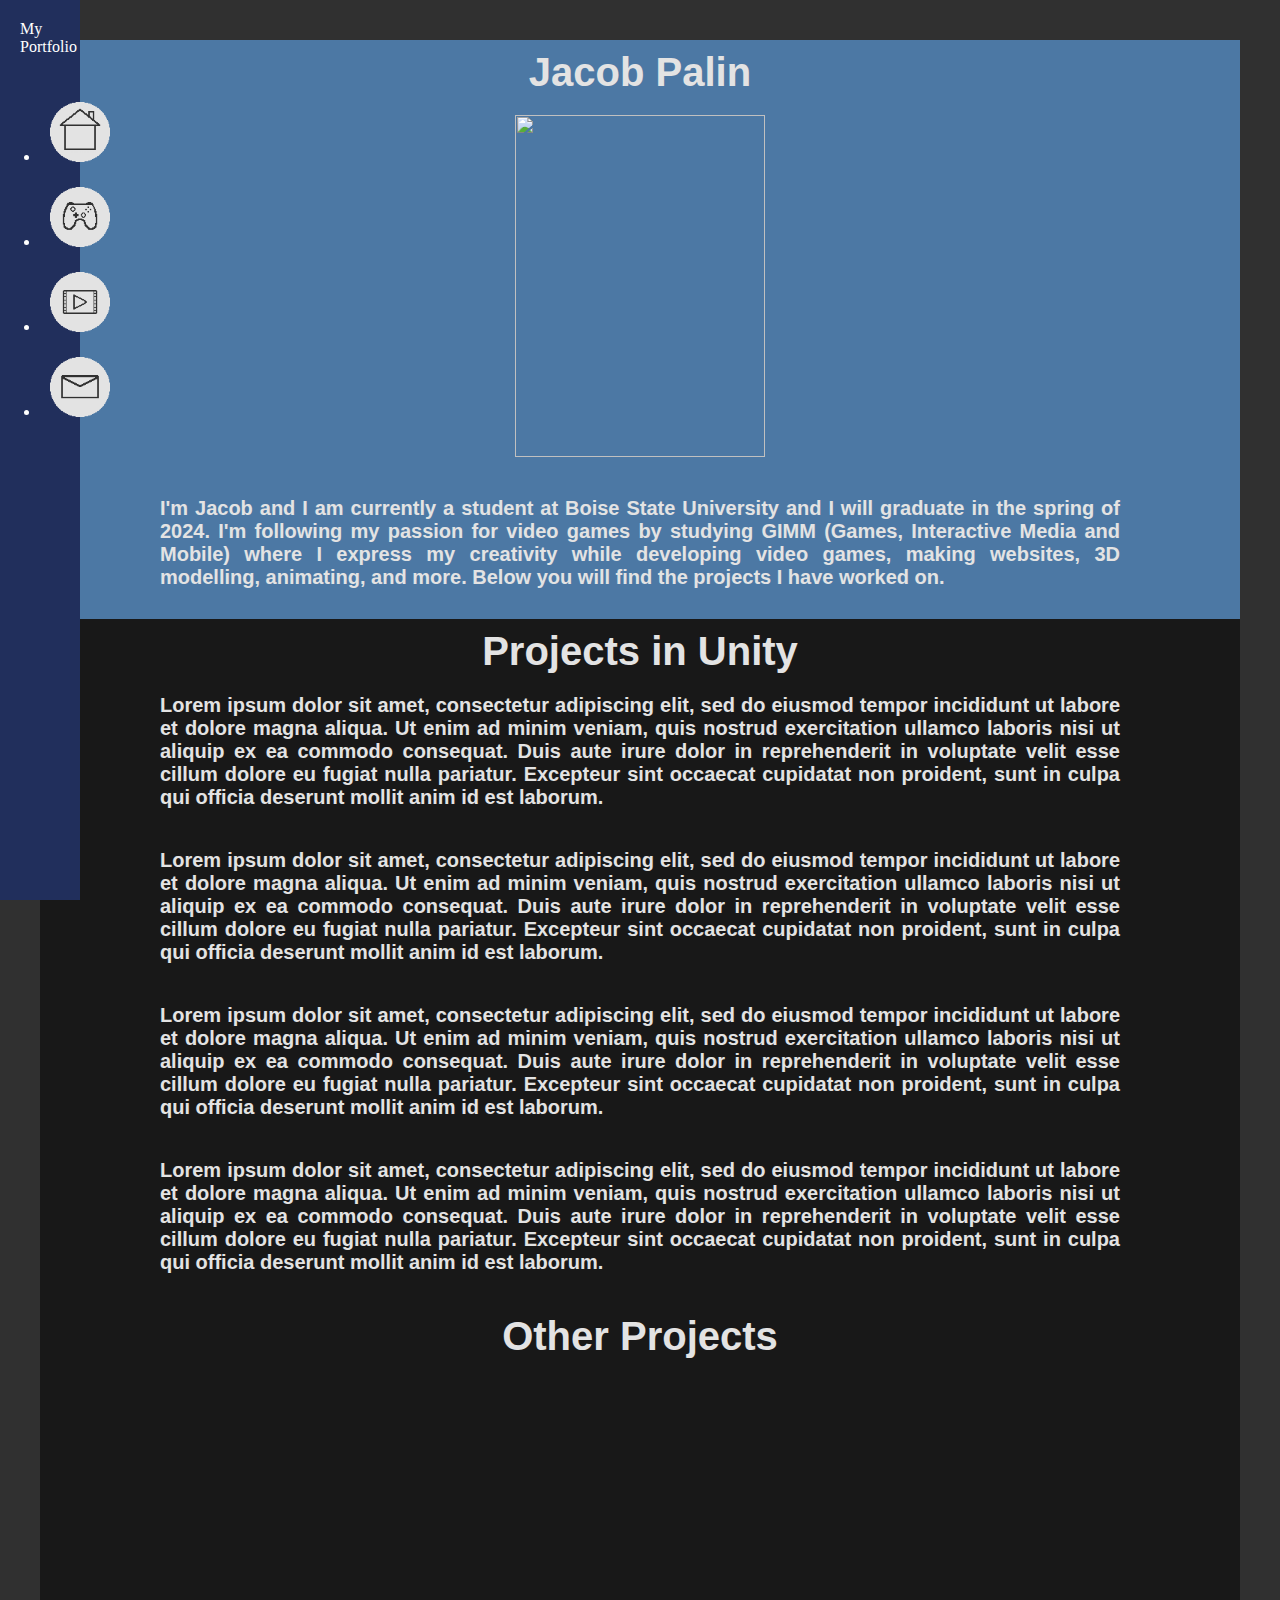
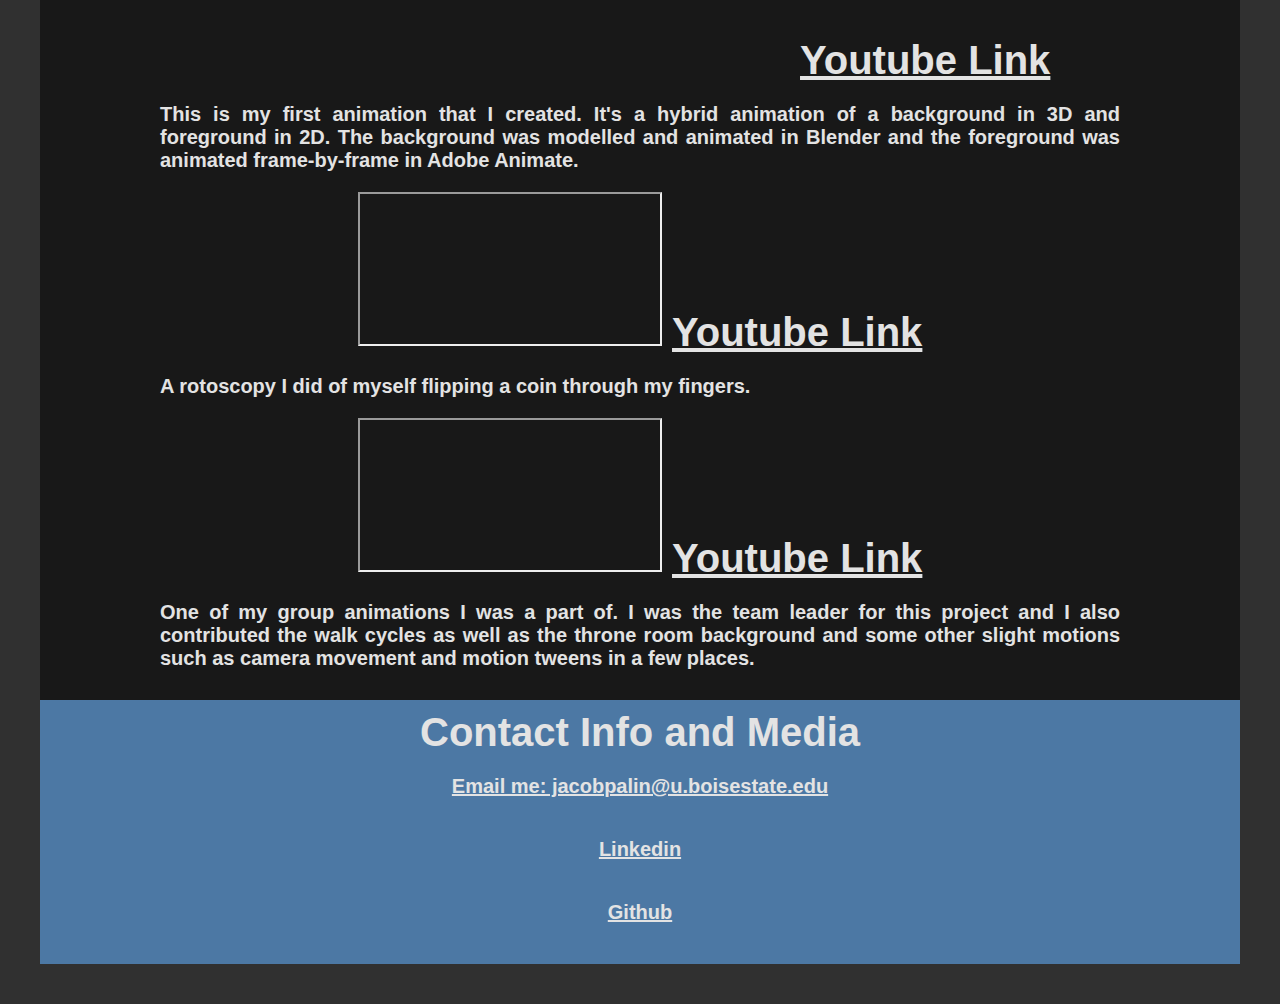
==== index.html @ 19a13087 "youtube now works" ====
<!DOCTYPE html>
<html>
<!-- test comment -->

<head>
    <meta charset='utf-8' />
    <meta name='viewport' content='width=device-width, initial-scale=1' />
    <link rel='stylesheet' href='Styles/style.css' />
    <link href="https://cdn.jsdelivr.net/npm/bootstrap@5.3.0-alpha1/dist/css/bootstrap.min.css" rel="stylesheet"
        integrity="sha384-GLhlTQ8iRABdZLl6O3oVMWSktQOp6b7In1Zl3/Jr59b6EGGoI1aFkw7cmDA6j6gD" crossorigin="anonymous">
    <script src="https://cdn.jsdelivr.net/npm/bootstrap@5.3.0-alpha1/dist/js/bootstrap.bundle.min.js"
        integrity="sha384-w76AqPfDkMBDXo30jS1Sgez6pr3x5MlQ1ZAGC+nuZB+EYdgRZgiwxhTBTkF7CXvN"
        crossorigin="anonymous"></script>
</head>

<body>
    <div class="wrapper">
        <!-- Left side Navbar  -->
        <nav id="sidebar">
            <div class="sidebar-header">
                My Portfolio
            </div>
            <ul class="list-unstyled components">
                <li>
                    <a href="#AboutMe">
                        <img src="Images/Home Icon.png" class="NavbarIcon">
                    </a>
                </li>
                <li>
                    <a href="#Projects1">
                        <img src="Images/Controller Icon.png" class="NavbarIcon">
                    </a>
                </li>
                <li>
                    <a href="#Projects2">
                        <img src="Images/Video Icon.png" class="NavbarIcon">
                    </a>
                </li>
                <li>
                    <a href="#Contact">
                        <img src="Images/Mail Icon.png" class="NavbarIcon">
                    </a>
                </li>
            </ul>
        </nav>

        <div id="content">
            <div class="about">
                <div class="container-fluid">
                    <h2 id="AboutMe" class="about">
                        Jacob Palin
                        <div class="row">
                            <div class="col-md-4"><img src="Images/SelfPortrait.jpg" class="portrait centerPicture">
                            </div>
                            <div class="col-md-6">
                                <p>
                                    I'm Jacob and I am currently a student at Boise State University and I will
                                    graduate
                                    in the
                                    spring of
                                    2024.
                                    I'm following my passion for video games by studying GIMM (Games, Interactive
                                    Media
                                    and
                                    Mobile)
                                    where I
                                    express my creativity while developing video games, making websites, 3D
                                    modelling,
                                    animating,
                                    and
                                    more. Below you will find the projects I have worked on.
                                </p>
                            </div>
                            <div class="col-md-2">
                            </div>
                        </div>
                    </h2>
                </div>
            </div>

            <div>
                <h2 id="Projects1">
                    Projects in Unity
                    <div class="container-fluid">
                        <div class="row">
                            <div class="col-md-3">
                                <p>
                                    Lorem ipsum dolor sit amet, consectetur adipiscing elit, sed do eiusmod tempor
                                    incididunt ut labore et
                                    dolore
                                    magna aliqua. Ut enim ad minim veniam, quis nostrud exercitation ullamco laboris
                                    nisi ut
                                    aliquip ex ea
                                    commodo
                                    consequat. Duis aute irure dolor in reprehenderit in voluptate velit esse cillum
                                    dolore
                                    eu fugiat nulla
                                    pariatur. Excepteur sint occaecat cupidatat non proident, sunt in culpa qui officia
                                    deserunt mollit anim id
                                    est
                                    laborum.
                                </p>
                            </div>
                            <div class="col-md-3">
                                <p>
                                    Lorem ipsum dolor sit amet, consectetur adipiscing elit, sed do eiusmod tempor
                                    incididunt ut labore et
                                    dolore
                                    magna aliqua. Ut enim ad minim veniam, quis nostrud exercitation ullamco laboris
                                    nisi ut
                                    aliquip ex ea
                                    commodo
                                    consequat. Duis aute irure dolor in reprehenderit in voluptate velit esse cillum
                                    dolore
                                    eu fugiat nulla
                                    pariatur. Excepteur sint occaecat cupidatat non proident, sunt in culpa qui officia
                                    deserunt mollit anim id
                                    est
                                    laborum.
                                </p>
                            </div>
                            <div class="col-md-3">
                                <p>
                                    Lorem ipsum dolor sit amet, consectetur adipiscing elit, sed do eiusmod tempor
                                    incididunt ut labore et
                                    dolore
                                    magna aliqua. Ut enim ad minim veniam, quis nostrud exercitation ullamco laboris
                                    nisi ut
                                    aliquip ex ea
                                    commodo
                                    consequat. Duis aute irure dolor in reprehenderit in voluptate velit esse cillum
                                    dolore
                                    eu fugiat nulla
                                    pariatur. Excepteur sint occaecat cupidatat non proident, sunt in culpa qui officia
                                    deserunt mollit anim id
                                    est
                                    laborum.
                                </p>
                            </div>
                            <div class="col-md-3">
                                <p>
                                    Lorem ipsum dolor sit amet, consectetur adipiscing elit, sed do eiusmod tempor
                                    incididunt ut labore et
                                    dolore
                                    magna aliqua. Ut enim ad minim veniam, quis nostrud exercitation ullamco laboris
                                    nisi ut
                                    aliquip ex ea
                                    commodo
                                    consequat. Duis aute irure dolor in reprehenderit in voluptate velit esse cillum
                                    dolore
                                    eu fugiat nulla
                                    pariatur. Excepteur sint occaecat cupidatat non proident, sunt in culpa qui officia
                                    deserunt mollit anim id
                                    est
                                    laborum.
                                </p>
                            </div>
                        </div>
                    </div>
                </h2>
            </div>
           
            <div id="Projects2">
                <h2>
                    Other Projects

                    <div class="container-fluid">
                        <div class="row">
                            <div class="col-md-3">
                                <div>
                                    <iframe class="video" width="560" height="315" src="https://www.youtube.com/embed/883rRE1hcUQ" title="YouTube video player" frameborder="0" allow="accelerometer; autoplay; clipboard-write; encrypted-media; gyroscope; picture-in-picture; web-share" allowfullscreen></iframe>
                                    <a href="https://www.youtube.com/watch?v=883rRE1hcUQ">Youtube Link</a>
                                    <p>
                                        This is my first animation that I created. It's a hybrid animation of a
                                        background
                                        in 3D
                                        and
                                        foreground in 2D. The background was modelled and animated in Blender and the
                                        foreground
                                        was
                                        animated frame-by-frame in Adobe Animate.
                                    </p>
                                </div>
                            </div>
                            <div class="col-md-3">
                                <div>
                                    <iframe class="video"
                                        src="https://www.youtube.com/embed/watch?v=QKws2gtr3GI&ab_channel=JacobPalin">
                                    </iframe>
                                    <a href="https://www.youtube.com/watch?v=QKws2gtr3GI&ab_channel=JacobPalin">Youtube
                                        Link</a>
                                    <p>
                                        A rotoscopy I did of myself flipping a coin through my fingers.
                                    </p>
                                </div>
                            </div>
                            <div class="col-md-3">
                                <div>
                                    <iframe class="video"
                                        src="https://www.youtube.com/embed/watch?v=ua_eYBV0QbI&ab_channel=JacobPalin">
                                    </iframe>
                                    <a href="https://www.youtube.com/watch?v=ua_eYBV0QbI&ab_channel=JacobPalin">Youtube
                                        Link</a>
                                    <p>
                                        One of my group animations I was a part of. I was the team leader for this
                                        project
                                        and I also contributed the walk cycles as well as the throne room background and
                                        some other slight motions such as camera movement and motion tweens in a few
                                        places.
                                    </p>
                                </div>
                            </div>
                            <div class="col-md-3"></div>
                        </div>

                    </div>
                </h2>

                <div>
                    <h2 id="Contact" class="contactSection">
                        Contact Info and Media
                        <p>
                            <a href="mailto:jacobpalin@u.boisestate.edu">Email me:
                                jacobpalin@u.boisestate.edu</a>
                        </p>
                        <p>
                            <a href="https://www.linkedin.com/in/jacob-palin-06b503187/">Linkedin</a>
                        </p>
                        <p>
                            <a href="
                        https://github.com/shadow1jacob">Github</a>
                        </p>
                    </h2>
                </div>
            </div>
        </div>
    </div>
</body>

</html>
---- Styles/style.css ----
/* Content Styles */

   #content {
       background-color: #303030;

       width: calc(100% - 80px);
       padding: 40px;
       min-height: 100vh;
       transition: all 0.3s;
       position: absolute;
       top: 0;
       right: 0;
   }

   #content p {
       font-size: 20px;
       margin: 0 10%;
       font-family: Arial, Helvetica, sans-serif;
       color: #E3E3E3;
       text-align: justify;
       padding-bottom: 20px;
       padding-top: 20px;
   }

   #content h2 {
       text-align: center;
       background-color: #181818;
       font-size: 40px;
       font-family: Arial, Helvetica, sans-serif;
       color: #E3E3E3;
       padding: 10px 0;
       margin: 0;
   }

   #content h1 {
       background-color: #212f5c;
       font-size: 30px;
       padding: 0;
       margin: 0;
       position: fixed;
       font-family: Arial, Helvetica, sans-serif;
       color: #E3E3E3;
       text-align: left;
   }

   #content a {
       font-family: Arial, Helvetica, sans-serif;
       color: #E3E3E3;
   }

   .centerPicture {
       display: block;
       margin: auto;
   }

   #content .about {
       background-color: #4C78A4;
   }

   #content .about p {
       text-align: justify;
       padding-bottom: 20px;
       padding-top: 20px;
   }

   #content .about img {
       padding-bottom: 20px;
       padding-top: 20px;
   }

   #content .contactSection {
       background-color: #4C78A4;
       padding-bottom: 20px;
   }

   .portrait {
       height: 342px;
       width: 250px;
   }

   #Contact p {
       text-align: center;
   }

   /* Navbar Styles */

   .menuIcon {
       height: 24px;
       width: 36px;
   }

   .NavbarIcon {
       height: 60px;
       width: 60px;
   }

   a:hover {
       background-color: #4C78A4;
   }


   /* wip sidebar */
   .wrapper {
       display: flex;
       width: 100%;
   }

   #sidebar {
       width: 80px;
       position: fixed;
       top: 0;
       left: 0;
       height: 100vh;
       z-index: 999;
       background: #212f5c;
       color: #fff;
       transition: all 0.3s;
   }

   #sidebar .sidebar-header {
       padding: 20px;
       background: #212f5c;
   }

   #sidebar ul li a {
       padding: 10px;
       font-size: 1.1em;
       display: block;
   }
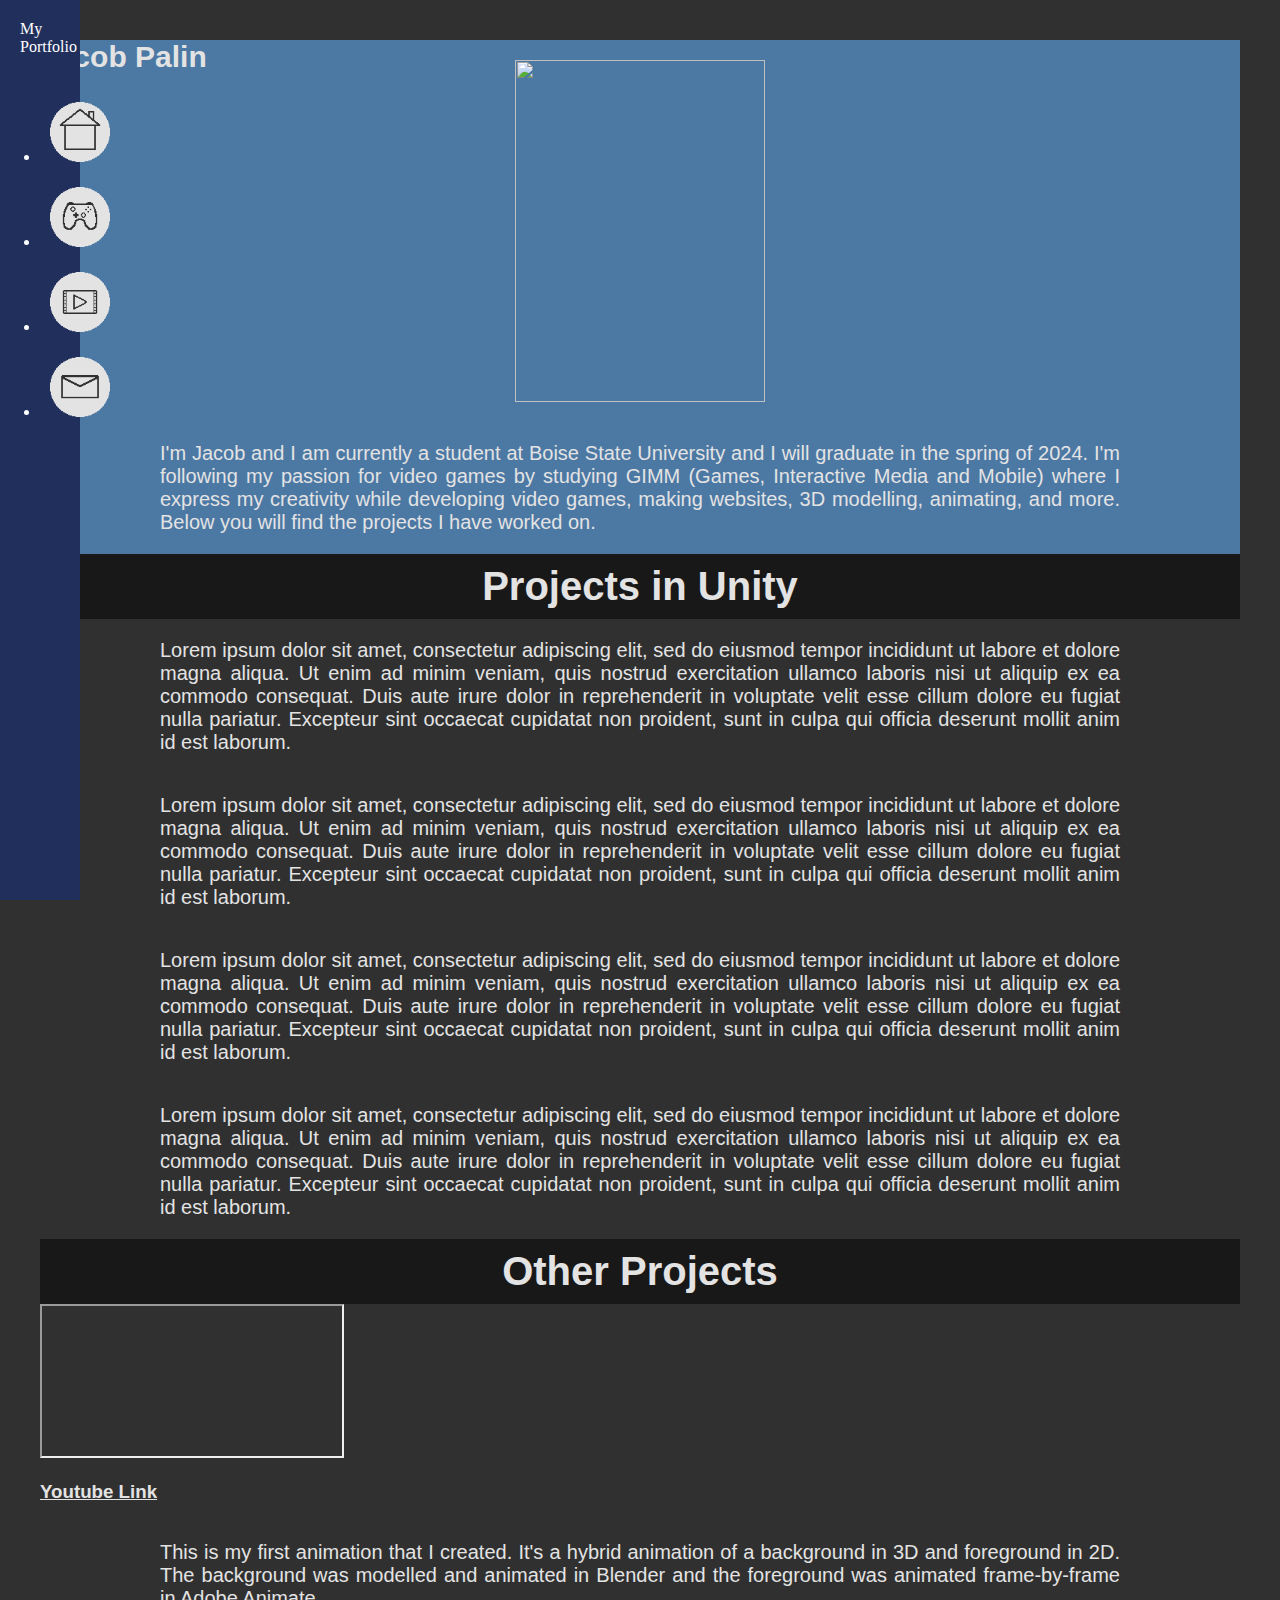
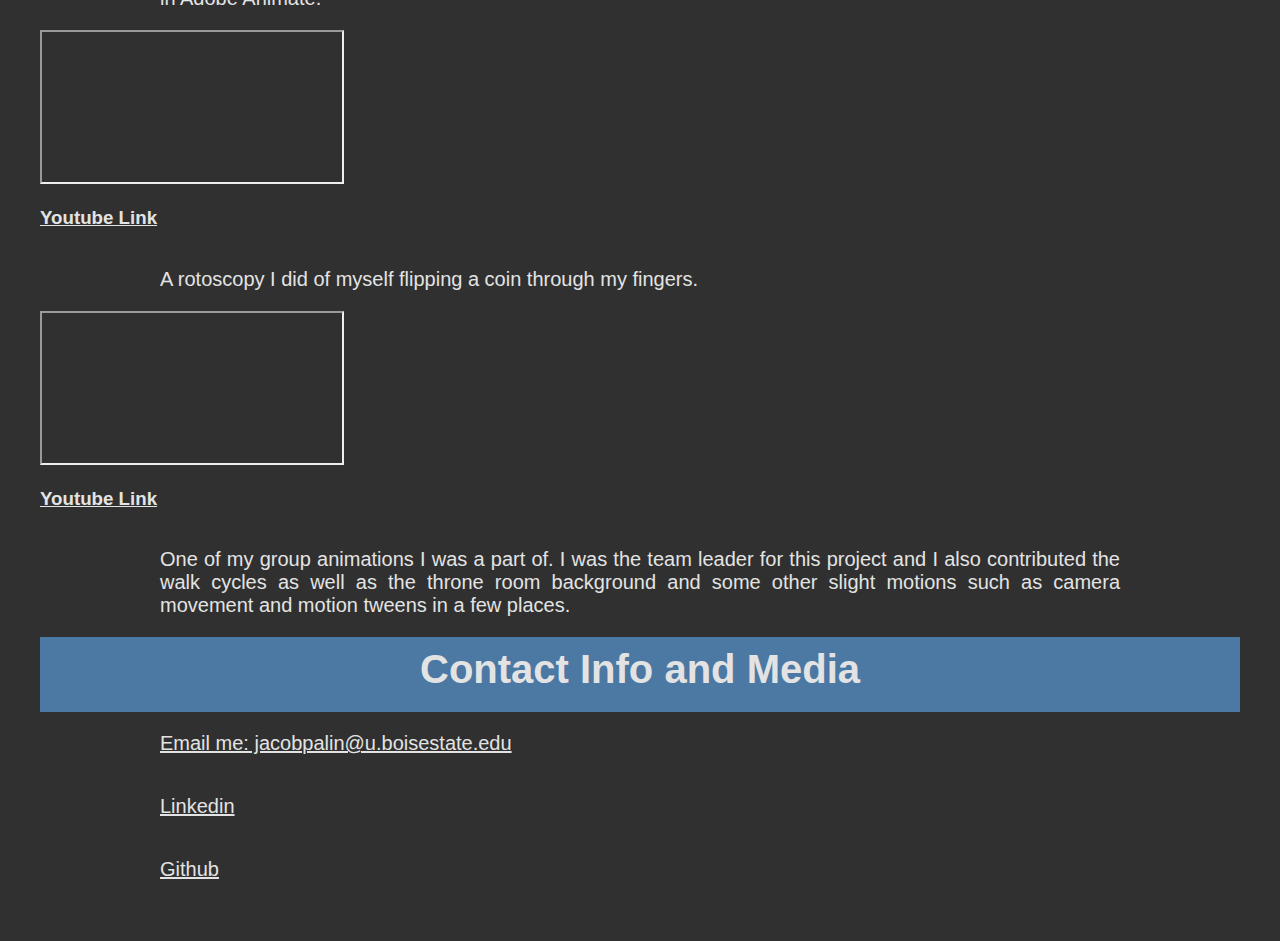
==== commit 035f529a: "Merge pull request #1 from jamesrusso12/patch-1" ====
--- a/index.html
+++ b/index.html
@@ -47,8 +47,8 @@
         <div id="content">
             <div class="about">
                 <div class="container-fluid">
-                    <h2 id="AboutMe" class="about">
-                        Jacob Palin
+                    <h1 id="AboutMe" class="about">
+                        Jacob Palin </h1>
                         <div class="row">
                             <div class="col-md-4"><img src="Images/SelfPortrait.jpg" class="portrait centerPicture">
                             </div>
@@ -74,13 +74,11 @@
                             <div class="col-md-2">
                             </div>
                         </div>
-                    </h2>
                 </div>
             </div>
 
             <div>
-                <h2 id="Projects1">
-                    Projects in Unity
+                <h2 id="Projects1"> Projects in Unity </h2>
                     <div class="container-fluid">
                         <div class="row">
                             <div class="col-md-3">
@@ -157,19 +155,20 @@
                             </div>
                         </div>
                     </div>
-                </h2>
             </div>
            
             <div id="Projects2">
                 <h2>
-                    Other Projects
+                    Other Projects</h2>
 
                     <div class="container-fluid">
                         <div class="row">
                             <div class="col-md-3">
                                 <div>
-                                    <iframe class="video" width="560" height="315" src="https://www.youtube.com/embed/883rRE1hcUQ" title="YouTube video player" frameborder="0" allow="accelerometer; autoplay; clipboard-write; encrypted-media; gyroscope; picture-in-picture; web-share" allowfullscreen></iframe>
-                                    <a href="https://www.youtube.com/watch?v=883rRE1hcUQ">Youtube Link</a>
+                                    <iframe class="video"
+                                        src="https://www.youtube.com/embed/watch?v=883rRE1hcUQ">
+                                    </iframe>
+                                    <h3><a href="https://www.youtube.com/watch?v=883rRE1hcUQ">Youtube Link</a></h3>
                                     <p>
                                         This is my first animation that I created. It's a hybrid animation of a
                                         background
@@ -187,8 +186,8 @@
                                     <iframe class="video"
                                         src="https://www.youtube.com/embed/watch?v=QKws2gtr3GI&ab_channel=JacobPalin">
                                     </iframe>
-                                    <a href="https://www.youtube.com/watch?v=QKws2gtr3GI&ab_channel=JacobPalin">Youtube
-                                        Link</a>
+                                    <h3><a href="https://www.youtube.com/watch?v=QKws2gtr3GI&ab_channel=JacobPalin">Youtube
+                                        Link</a></h3>
                                     <p>
                                         A rotoscopy I did of myself flipping a coin through my fingers.
                                     </p>
@@ -199,8 +198,8 @@
                                     <iframe class="video"
                                         src="https://www.youtube.com/embed/watch?v=ua_eYBV0QbI&ab_channel=JacobPalin">
                                     </iframe>
-                                    <a href="https://www.youtube.com/watch?v=ua_eYBV0QbI&ab_channel=JacobPalin">Youtube
-                                        Link</a>
+                                    <h3><a href="https://www.youtube.com/watch?v=ua_eYBV0QbI&ab_channel=JacobPalin">Youtube
+                                        Link</a></h3>
                                     <p>
                                         One of my group animations I was a part of. I was the team leader for this
                                         project
@@ -212,13 +211,10 @@
                             </div>
                             <div class="col-md-3"></div>
                         </div>
-
                     </div>
-                </h2>
-
                 <div>
                     <h2 id="Contact" class="contactSection">
-                        Contact Info and Media
+                        Contact Info and Media</h2>
                         <p>
                             <a href="mailto:jacobpalin@u.boisestate.edu">Email me:
                                 jacobpalin@u.boisestate.edu</a>
@@ -230,11 +226,10 @@
                             <a href="
                         https://github.com/shadow1jacob">Github</a>
                         </p>
-                    </h2>
                 </div>
             </div>
         </div>
     </div>
 </body>
 
-</html>+</html>
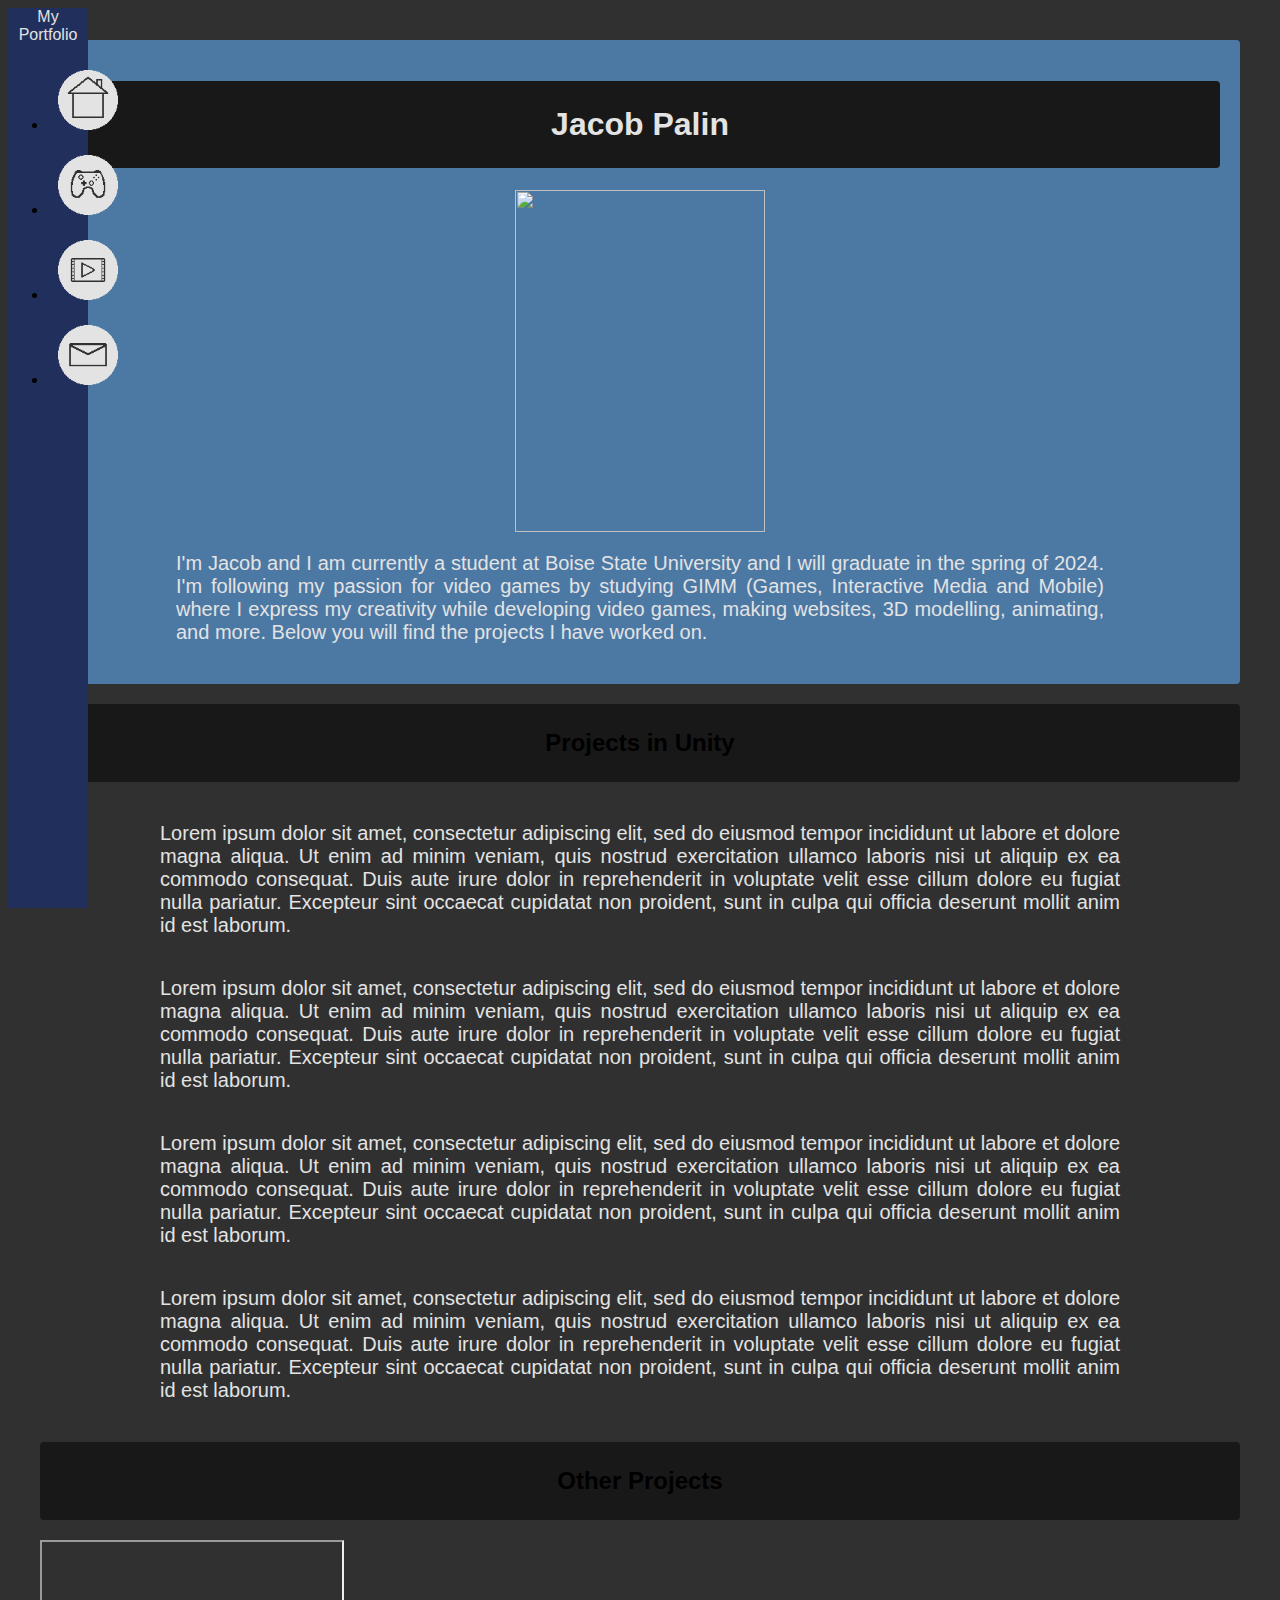
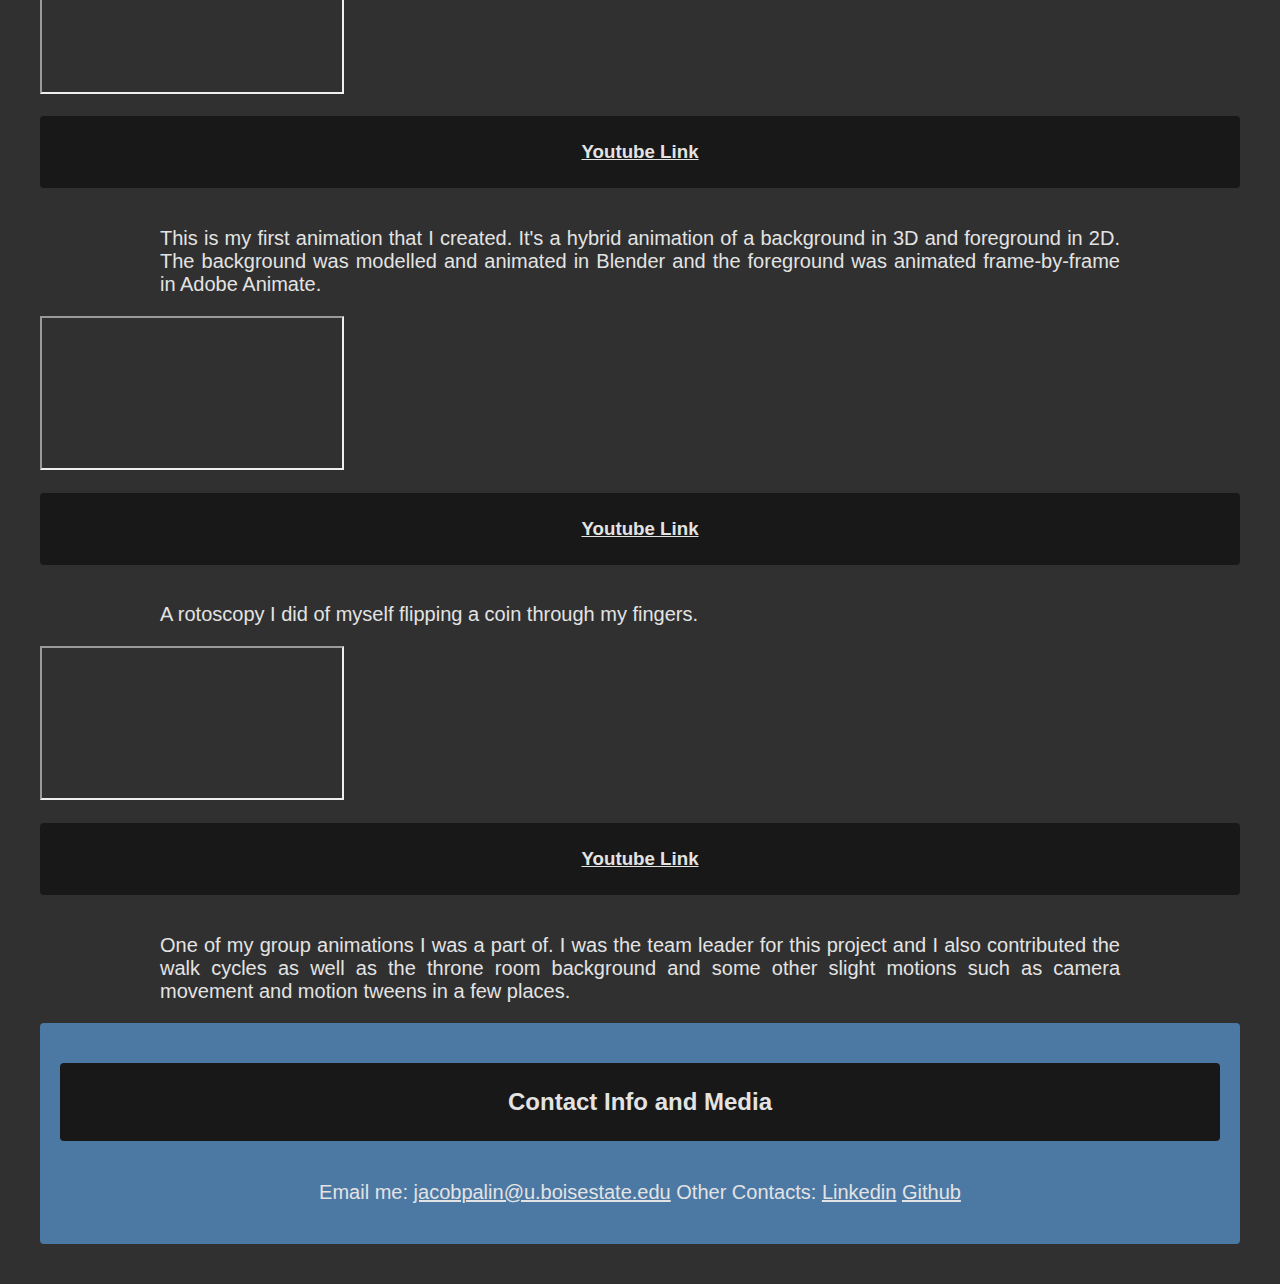
==== commit a7d06345: "Update index.html" ====
--- a/index.html
+++ b/index.html
@@ -45,30 +45,15 @@
         </nav>
 
         <div id="content">
-            <div class="about">
+            <div id="About">
                 <div class="container-fluid">
-                    <h1 id="AboutMe" class="about">
-                        Jacob Palin </h1>
+                    <h1> Jacob Palin </h1>
                         <div class="row">
                             <div class="col-md-4"><img src="Images/SelfPortrait.jpg" class="portrait centerPicture">
                             </div>
                             <div class="col-md-6">
                                 <p>
-                                    I'm Jacob and I am currently a student at Boise State University and I will
-                                    graduate
-                                    in the
-                                    spring of
-                                    2024.
-                                    I'm following my passion for video games by studying GIMM (Games, Interactive
-                                    Media
-                                    and
-                                    Mobile)
-                                    where I
-                                    express my creativity while developing video games, making websites, 3D
-                                    modelling,
-                                    animating,
-                                    and
-                                    more. Below you will find the projects I have worked on.
+                                    I'm Jacob and I am currently a student at Boise State University and I will graduate in the spring of 2024. I'm following my passion for video games by studying GIMM (Games, Interactive Media and Mobile) where I express my creativity while developing video games, making websites, 3D modelling, animating, and more. Below you will find the projects I have worked on.
                                 </p>
                             </div>
                             <div class="col-md-2">
@@ -77,8 +62,8 @@
                 </div>
             </div>
 
-            <div>
-                <h2 id="Projects1"> Projects in Unity </h2>
+            <div id="Projects1">
+                <h2> Projects in Unity </h2>
                     <div class="container-fluid">
                         <div class="row">
                             <div class="col-md-3">
@@ -158,9 +143,7 @@
             </div>
            
             <div id="Projects2">
-                <h2>
-                    Other Projects</h2>
-
+                <h2>Other Projects</h2>
                     <div class="container-fluid">
                         <div class="row">
                             <div class="col-md-3">
@@ -182,8 +165,7 @@
                                 </div>
                             </div>
                             <div class="col-md-3">
-                                <div>
-                                    <iframe class="video"
+                                <iframe class="video" 
                                         src="https://www.youtube.com/embed/watch?v=QKws2gtr3GI&ab_channel=JacobPalin">
                                     </iframe>
                                     <h3><a href="https://www.youtube.com/watch?v=QKws2gtr3GI&ab_channel=JacobPalin">Youtube
@@ -191,11 +173,9 @@
                                     <p>
                                         A rotoscopy I did of myself flipping a coin through my fingers.
                                     </p>
-                                </div>
-                            </div>
-                            <div class="col-md-3">
-                                <div>
-                                    <iframe class="video"
+                            </div>
+                            <div class="col-md-3">
+                                <iframe class="video"
                                         src="https://www.youtube.com/embed/watch?v=ua_eYBV0QbI&ab_channel=JacobPalin">
                                     </iframe>
                                     <h3><a href="https://www.youtube.com/watch?v=ua_eYBV0QbI&ab_channel=JacobPalin">Youtube
@@ -207,24 +187,18 @@
                                         some other slight motions such as camera movement and motion tweens in a few
                                         places.
                                     </p>
-                                </div>
                             </div>
                             <div class="col-md-3"></div>
                         </div>
                     </div>
-                <div>
-                    <h2 id="Contact" class="contactSection">
-                        Contact Info and Media</h2>
-                        <p>
-                            <a href="mailto:jacobpalin@u.boisestate.edu">Email me:
-                                jacobpalin@u.boisestate.edu</a>
-                        </p>
-                        <p>
+                 </div>
+                <div id="Contact" class="contactSection">
+                    <h2>Contact Info and Media</h2>
+                        <p>Email me: 
+                            <a href="mailto:jacobpalin@u.boisestate.edu"> jacobpalin@u.boisestate.edu</a>
+                        Other Contacts: 
                             <a href="https://www.linkedin.com/in/jacob-palin-06b503187/">Linkedin</a>
-                        </p>
-                        <p>
-                            <a href="
-                        https://github.com/shadow1jacob">Github</a>
+                            <a href="https://github.com/shadow1jacob">Github</a>
                         </p>
                 </div>
             </div>
--- a/Styles/style.css
+++ b/Styles/style.css
@@ -1,13 +1,19 @@
-   /* Content Styles */
+   /**********************
+   
+    Content Styles 
+
+    **********************/
+
+   .wrapper {
+       display: flex;
+       width: 100%;
+   }
 
    #content {
        background-color: #303030;
-
        width: calc(100% - 80px);
        padding: 40px;
-       min-height: 100vh;
-       transition: all 0.3s;
-       position: absolute;
+       position:absolute;
        top: 0;
        right: 0;
    }
@@ -22,26 +28,13 @@
        padding-top: 20px;
    }
 
-   #content h2 {
+   h1, h2, h3 {
        text-align: center;
        background-color: #181818;
-       font-size: 40px;
        font-family: Arial, Helvetica, sans-serif;
-       color: #E3E3E3;
-       padding: 10px 0;
-       margin: 0;
-   }
-
-   #content h1 {
-       background-color: #212f5c;
-       font-size: 30px;
-       padding: 0;
-       margin: 0;
-       position: fixed;
-       font-family: Arial, Helvetica, sans-serif;
-       color: #E3E3E3;
-       text-align: left;
-   }
+       padding: 25px 0;
+       border-radius: 4px;
+   }  
 
    #content a {
        font-family: Arial, Helvetica, sans-serif;
@@ -68,9 +61,11 @@
        padding-top: 20px;
    }
 
-   #content .contactSection {
-       background-color: #4C78A4;
-       padding-bottom: 20px;
+   #About, #Projects1 #Projects2, #Contact {
+      background-color: #4C78A4;
+      padding: 20px;
+      color: #E3E3E3;
+      border-radius: 4px;
    }
 
    .portrait {
@@ -82,7 +77,24 @@
        text-align: center;
    }
 
-   /* Navbar Styles */
+   #Contact a:hover{
+    background-color: #212f5c;
+   }
+
+   a:hover {
+       background-color: #4C78A4;
+   }
+
+   .video{
+    width: auto;
+    height: auto;
+   }
+
+   /**********************
+   
+    Navbar Styles 
+
+    **********************/
 
    .menuIcon {
        height: 24px;
@@ -94,36 +106,23 @@
        width: 60px;
    }
 
-   a:hover {
-       background-color: #4C78A4;
-   }
-
-
-   /* wip sidebar */
-   .wrapper {
-       display: flex;
-       width: 100%;
-   }
-
    #sidebar {
        width: 80px;
        position: fixed;
-       top: 0;
-       left: 0;
        height: 100vh;
        z-index: 999;
        background: #212f5c;
-       color: #fff;
-       transition: all 0.3s;
    }
 
    #sidebar .sidebar-header {
-       padding: 20px;
        background: #212f5c;
+       font-family: Arial, Helvetica, sans-serif;
+       color: #E3E3E3;
+       text-align: center;
    }
 
    #sidebar ul li a {
        padding: 10px;
        font-size: 1.1em;
        display: block;
-   }+   }
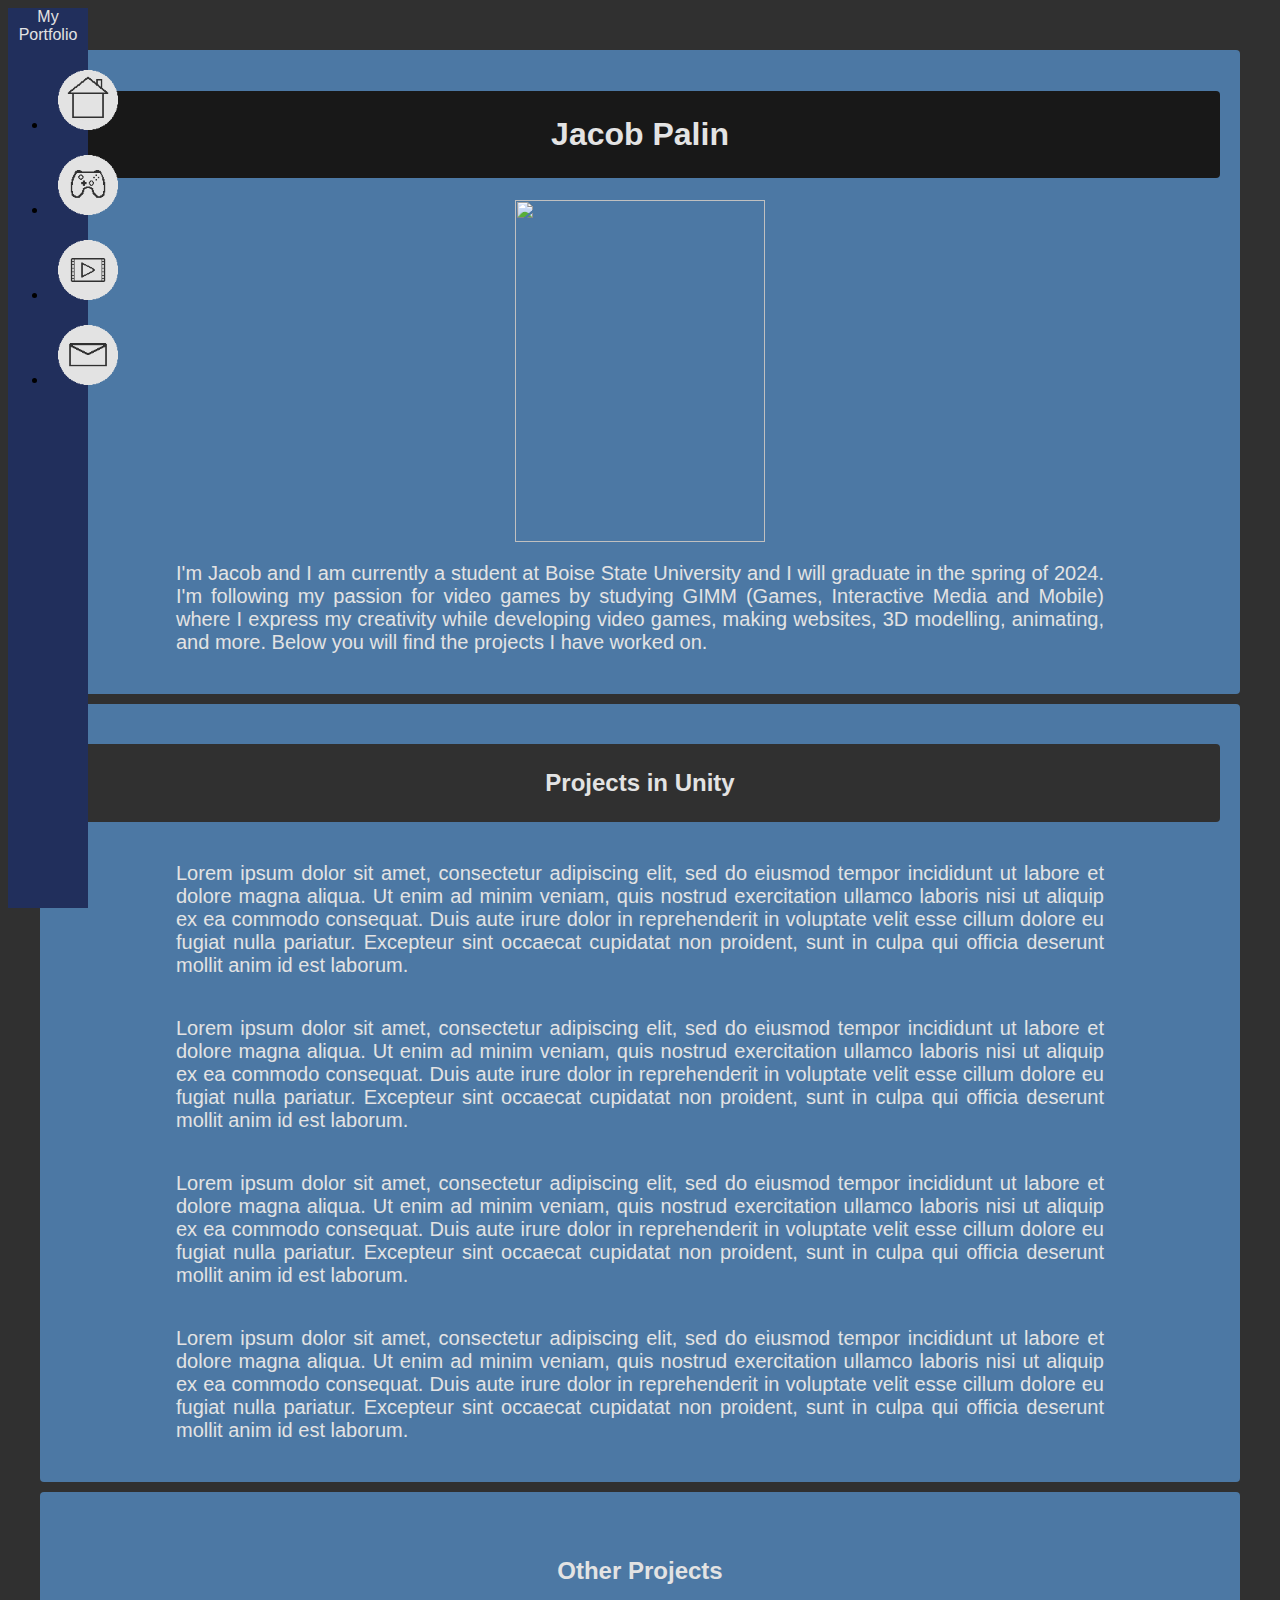
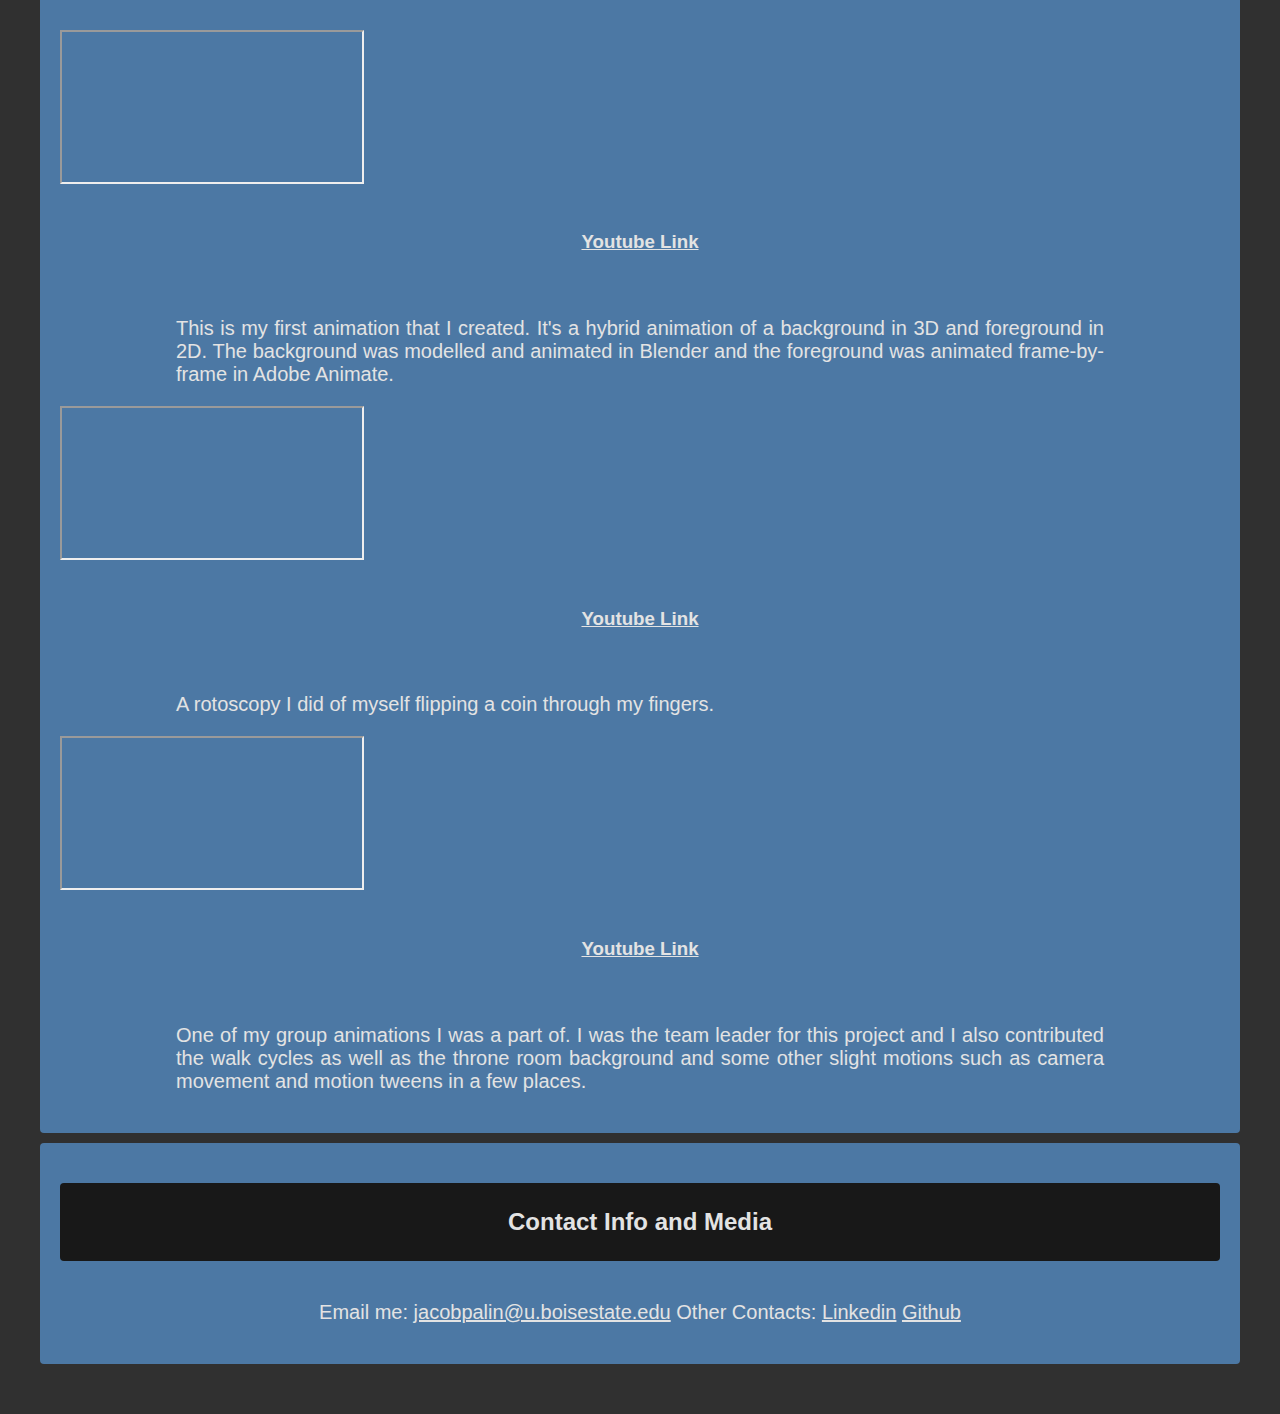
==== commit 78f36e72: "Update index.html" ====
--- a/index.html
+++ b/index.html
@@ -46,8 +46,8 @@
 
         <div id="content">
             <div id="About">
+                <h1> Jacob Palin </h1>
                 <div class="container-fluid">
-                    <h1> Jacob Palin </h1>
                         <div class="row">
                             <div class="col-md-4"><img src="Images/SelfPortrait.jpg" class="portrait centerPicture">
                             </div>
--- a/Styles/style.css
+++ b/Styles/style.css
@@ -30,7 +30,6 @@
 
    h1, h2, h3 {
        text-align: center;
-       background-color: #181818;
        font-family: Arial, Helvetica, sans-serif;
        padding: 25px 0;
        border-radius: 4px;
@@ -61,12 +60,45 @@
        padding-top: 20px;
    }
 
-   #About, #Projects1 #Projects2, #Contact {
+   #About{
       background-color: #4C78A4;
       padding: 20px;
       color: #E3E3E3;
       border-radius: 4px;
-   }
+      margin: 10px 0;
+   } #About > h1{
+       background-color: #181818;
+
+}
+#Projects1{
+      background-color: #4C78A4;
+      padding: 20px;
+      color: #E3E3E3;
+      border-radius: 4px;
+      margin: 10px 0;
+   } #Projects1 > h2{
+       background-color: #303030;
+}
+#Projects2{
+      background-color: #4C78A4;
+      padding: 20px;
+      color: #E3E3E3;
+      border-radius: 4px;
+      margin: 10px 0;
+   } #Projects1 > h2{
+       background-color: #303030;
+}
+
+#Contact {
+      background-color: #4C78A4;
+      padding: 20px;
+      color: #E3E3E3;
+      border-radius: 4px;
+      margin: 10px 0;
+
+   } #Contact > h2{
+       background-color: #181818;
+}
 
    .portrait {
        height: 342px;
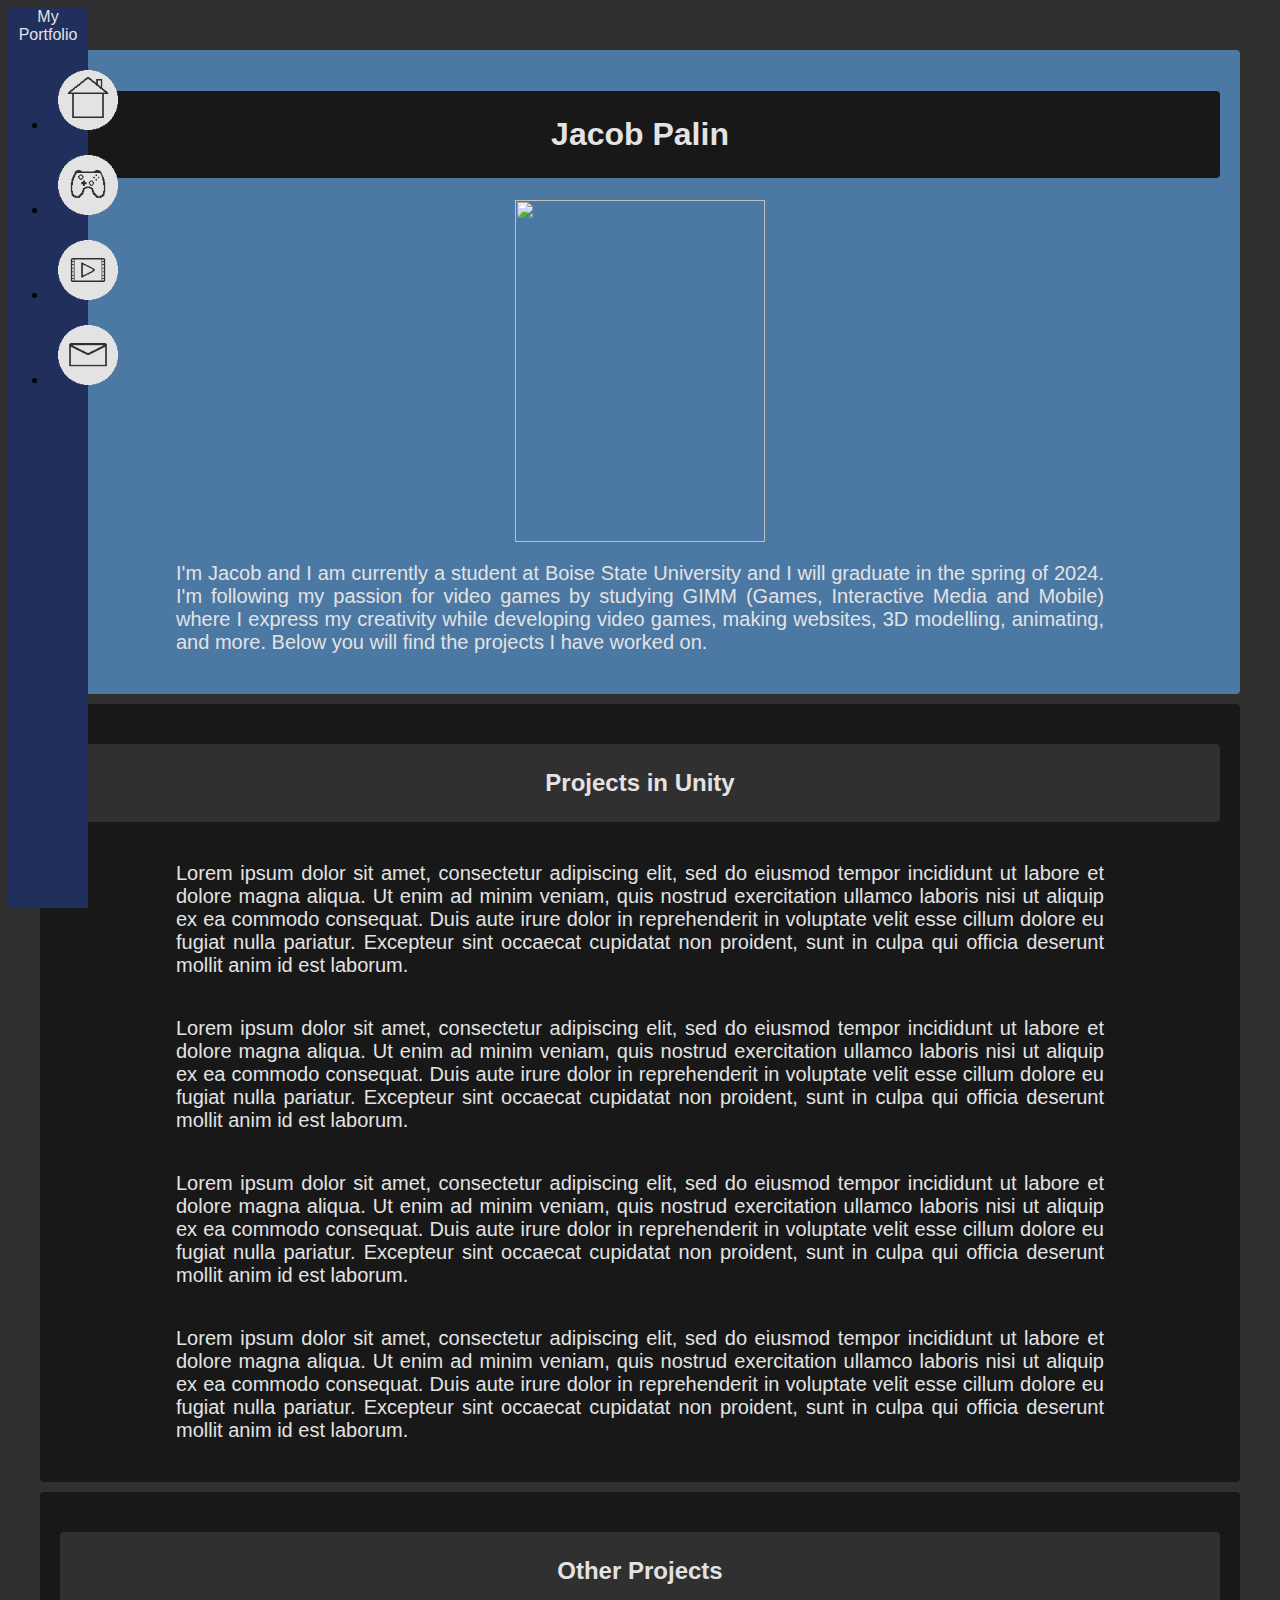
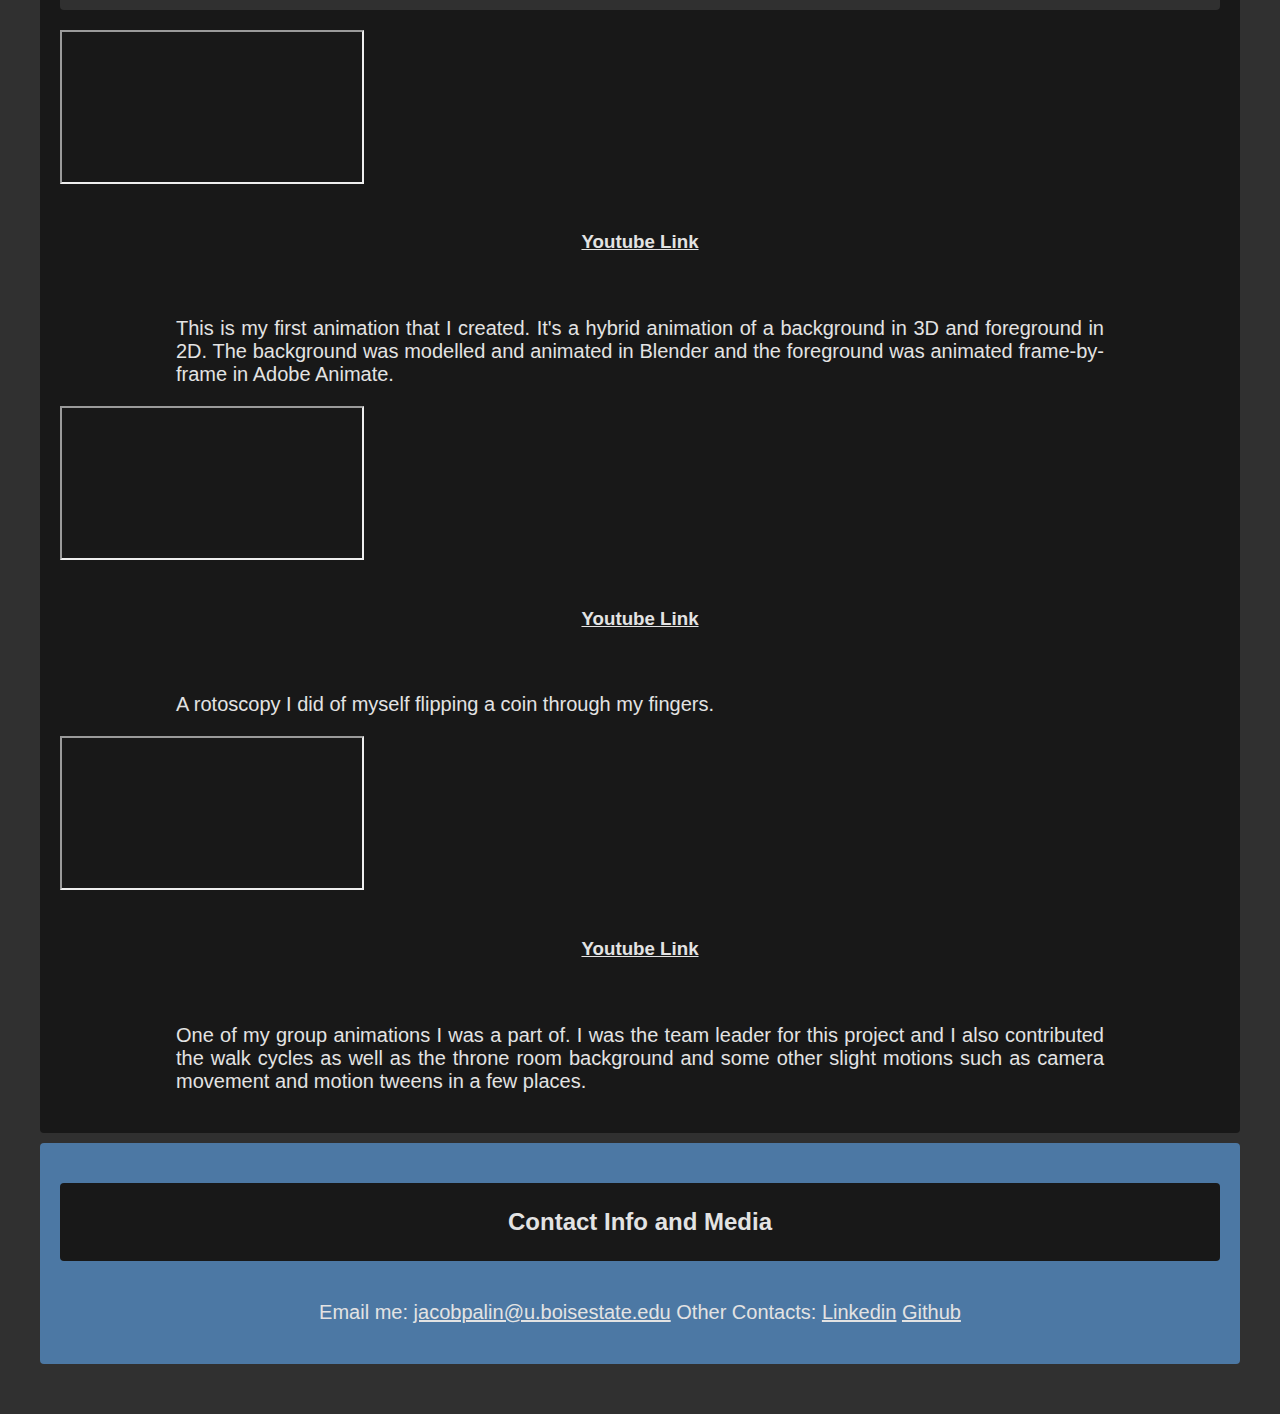
==== commit 819b6642: "Update index.html" ====
--- a/index.html
+++ b/index.html
@@ -5,12 +5,13 @@
 <head>
     <meta charset='utf-8' />
     <meta name='viewport' content='width=device-width, initial-scale=1' />
-    <link rel='stylesheet' href='Styles/style.css' />
+    
     <link href="https://cdn.jsdelivr.net/npm/bootstrap@5.3.0-alpha1/dist/css/bootstrap.min.css" rel="stylesheet"
         integrity="sha384-GLhlTQ8iRABdZLl6O3oVMWSktQOp6b7In1Zl3/Jr59b6EGGoI1aFkw7cmDA6j6gD" crossorigin="anonymous">
     <script src="https://cdn.jsdelivr.net/npm/bootstrap@5.3.0-alpha1/dist/js/bootstrap.bundle.min.js"
         integrity="sha384-w76AqPfDkMBDXo30jS1Sgez6pr3x5MlQ1ZAGC+nuZB+EYdgRZgiwxhTBTkF7CXvN"
         crossorigin="anonymous"></script>
+    <link rel='stylesheet' href='Styles/style.css' />
 </head>
 
 <body>
--- a/Styles/style.css
+++ b/Styles/style.css
@@ -71,7 +71,7 @@
 
 }
 #Projects1{
-      background-color: #4C78A4;
+      background-color: #181818;
       padding: 20px;
       color: #E3E3E3;
       border-radius: 4px;
@@ -80,12 +80,12 @@
        background-color: #303030;
 }
 #Projects2{
-      background-color: #4C78A4;
+      background-color: #181818;
       padding: 20px;
       color: #E3E3E3;
       border-radius: 4px;
       margin: 10px 0;
-   } #Projects1 > h2{
+   } #Projects2 > h2{
        background-color: #303030;
 }
 
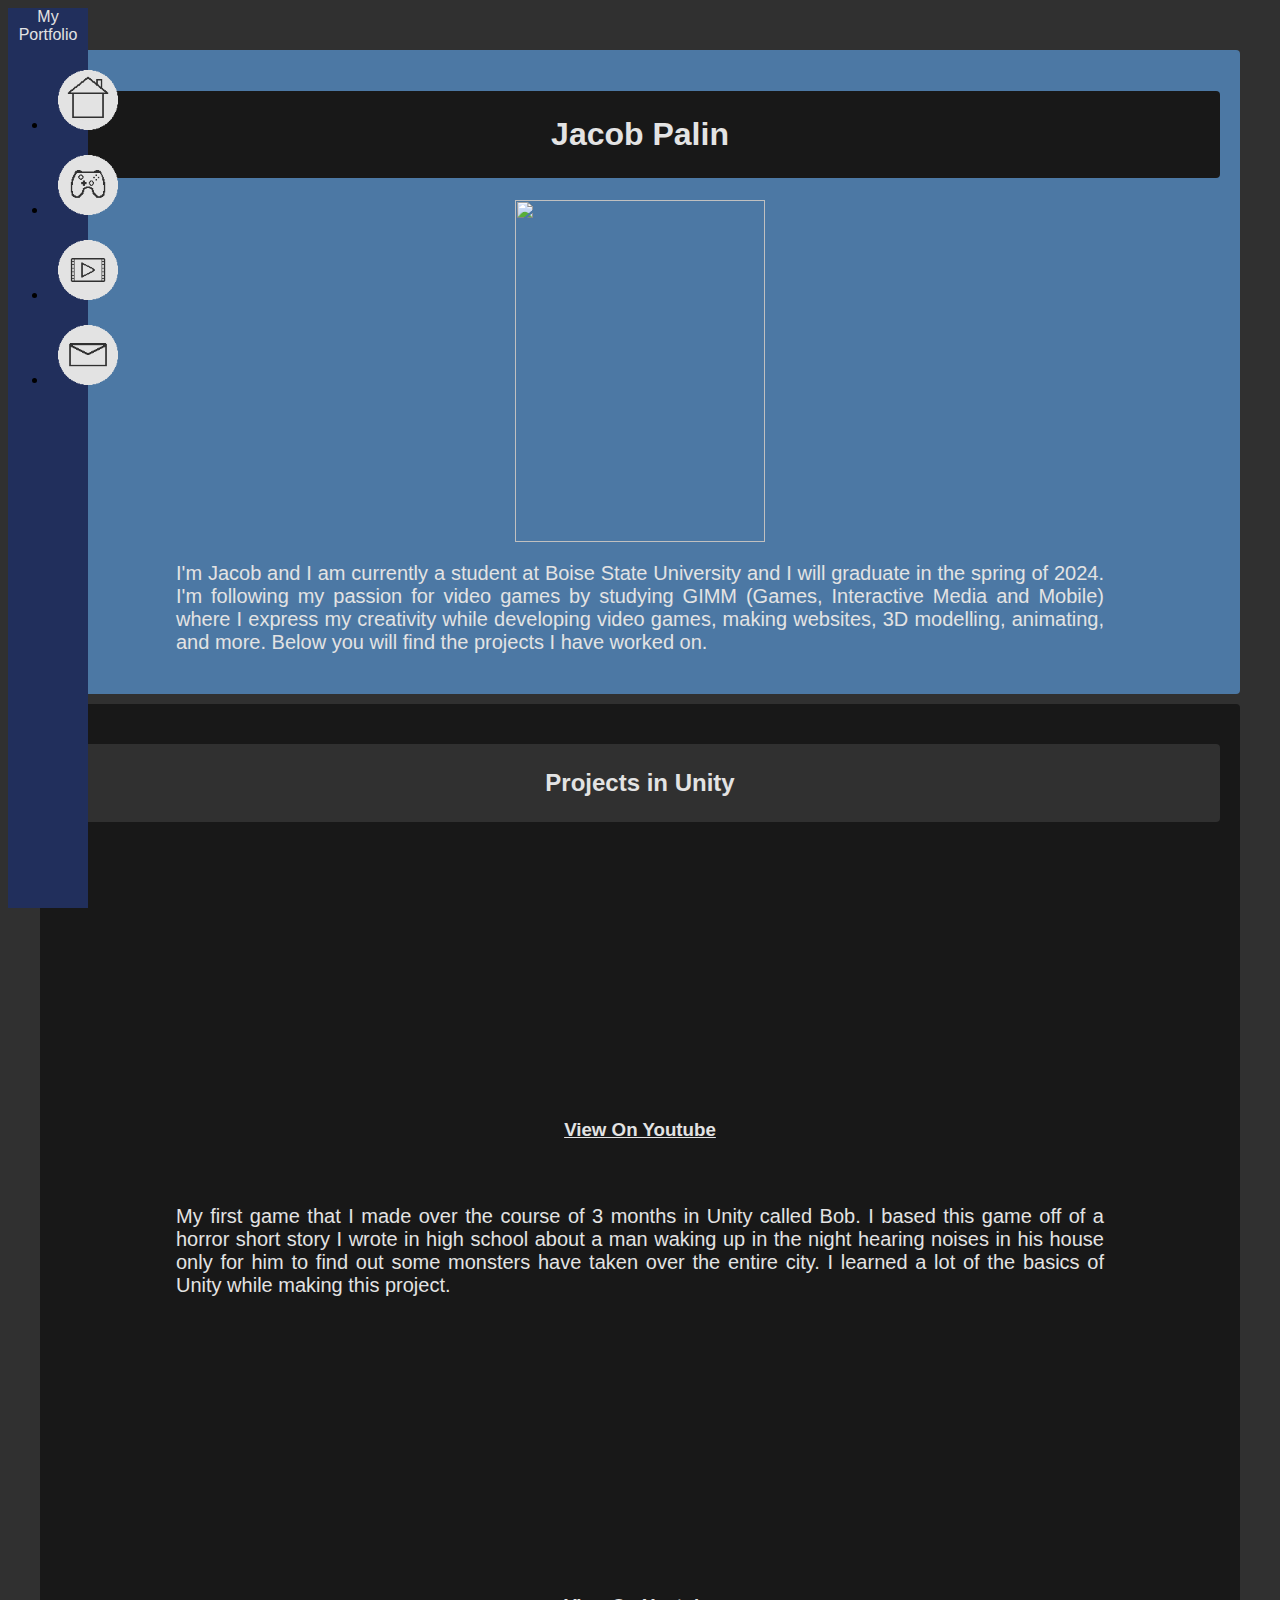
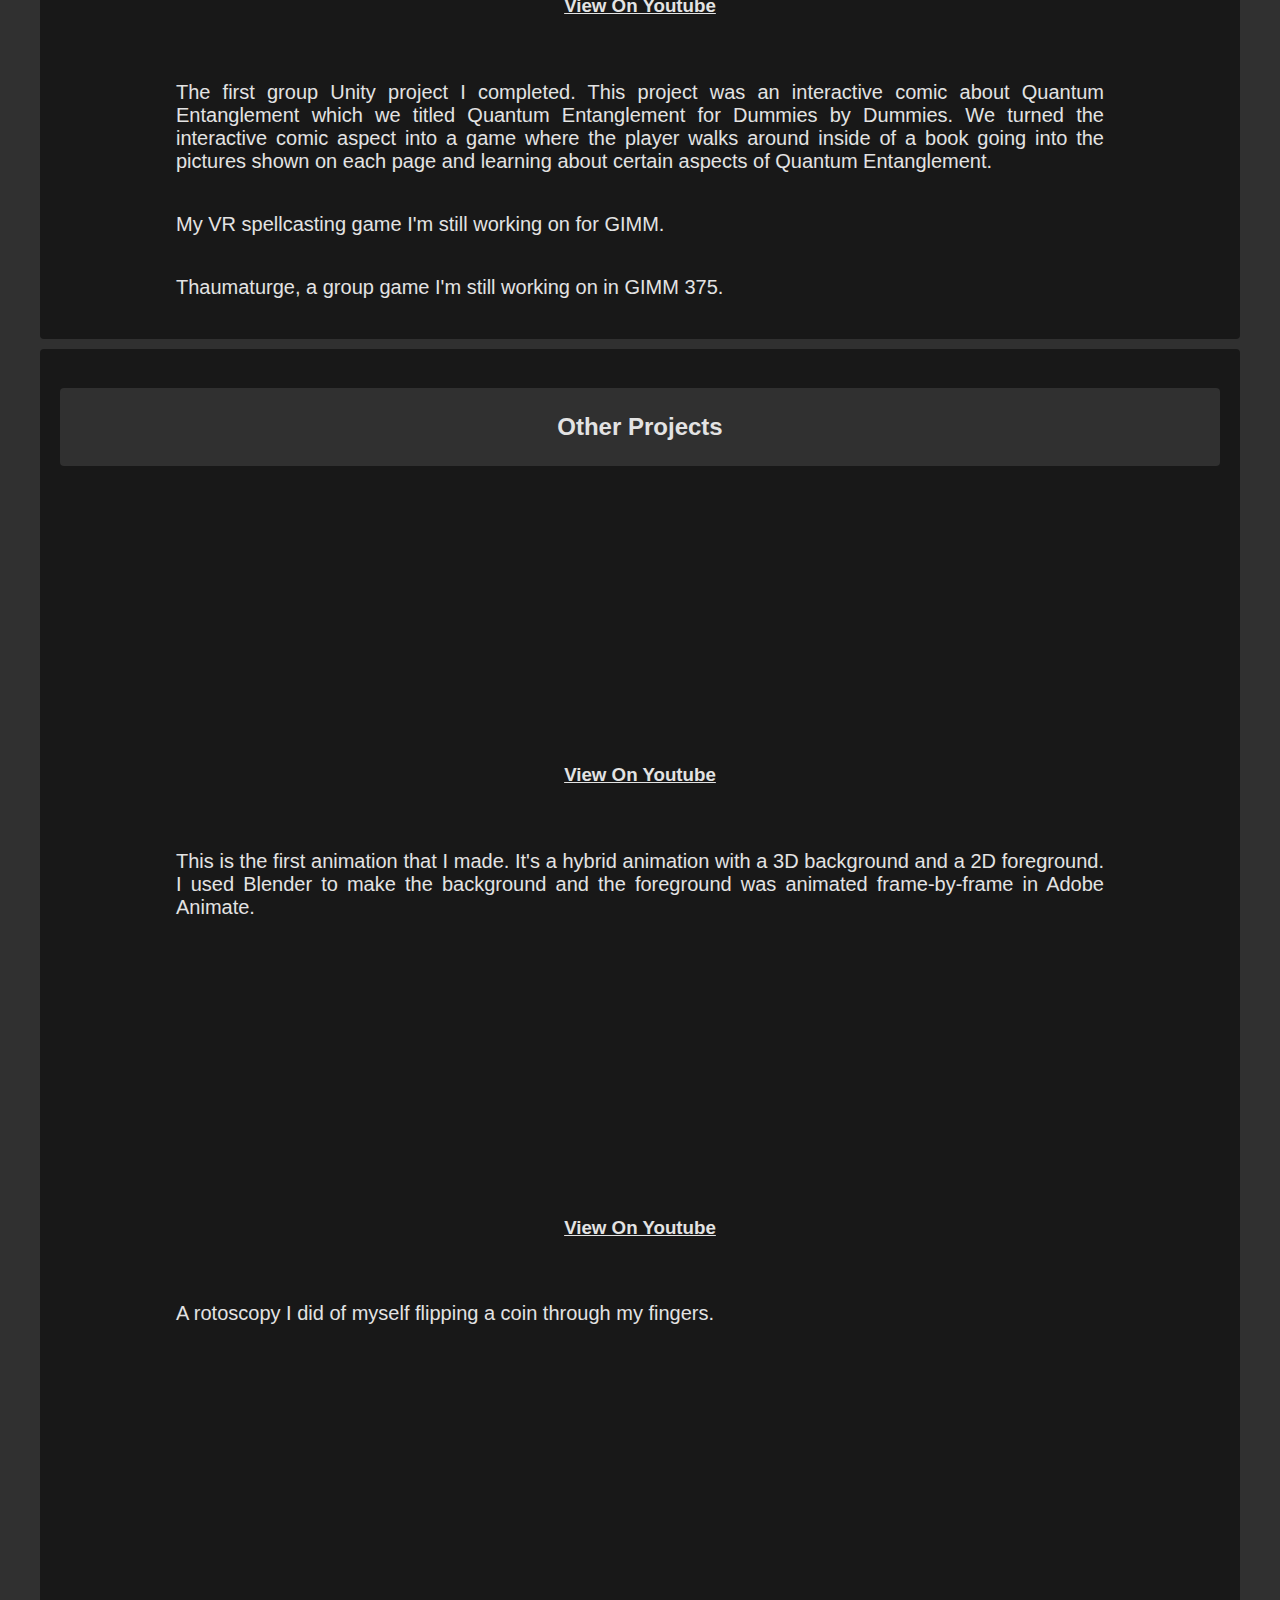
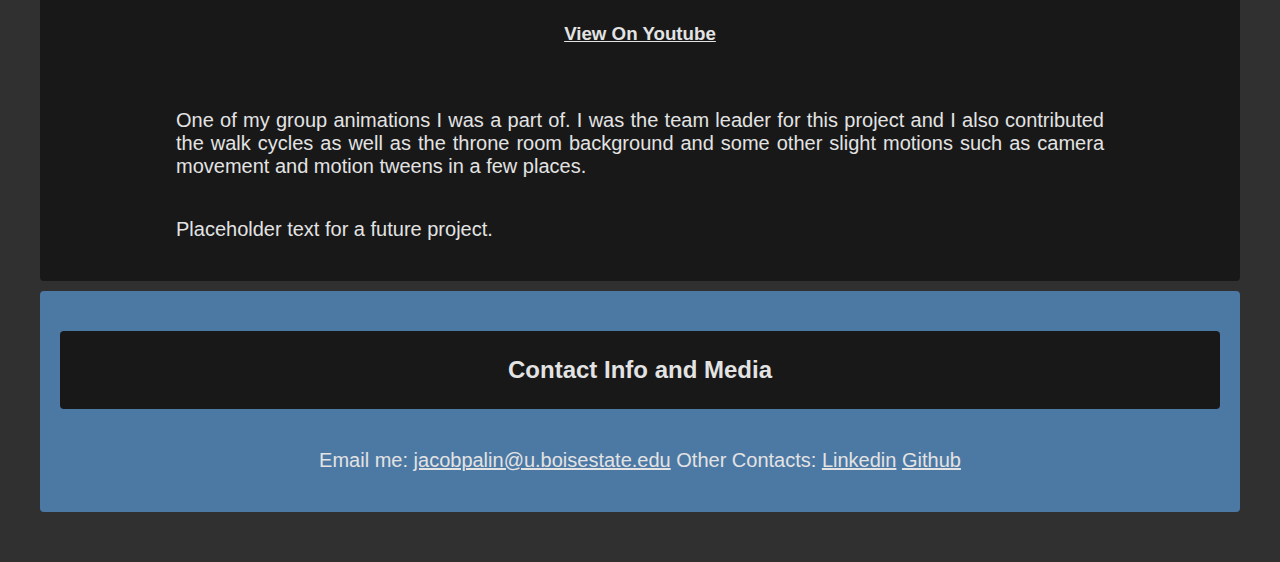
==== commit deda73bb: "Update index.html" ====
--- a/index.html
+++ b/index.html
@@ -5,7 +5,7 @@
 <head>
     <meta charset='utf-8' />
     <meta name='viewport' content='width=device-width, initial-scale=1' />
-    
+
     <link href="https://cdn.jsdelivr.net/npm/bootstrap@5.3.0-alpha1/dist/css/bootstrap.min.css" rel="stylesheet"
         integrity="sha384-GLhlTQ8iRABdZLl6O3oVMWSktQOp6b7In1Zl3/Jr59b6EGGoI1aFkw7cmDA6j6gD" crossorigin="anonymous">
     <script src="https://cdn.jsdelivr.net/npm/bootstrap@5.3.0-alpha1/dist/js/bootstrap.bundle.min.js"
@@ -13,6 +13,15 @@
         crossorigin="anonymous"></script>
     <link rel='stylesheet' href='Styles/style.css' />
 </head>
+<!-- Google tag (gtag.js) -->
+<script async src="https://www.googletagmanager.com/gtag/js?id=G-EHZE4WT7QK"></script>
+<script>
+    window.dataLayer = window.dataLayer || [];
+    function gtag() { dataLayer.push(arguments); }
+    gtag('js', new Date());
+
+    gtag('config', 'G-EHZE4WT7QK');
+</script>
 
 <body>
     <div class="wrapper">
@@ -23,7 +32,7 @@
             </div>
             <ul class="list-unstyled components">
                 <li>
-                    <a href="#AboutMe">
+                    <a href="#About">
                         <img src="Images/Home Icon.png" class="NavbarIcon">
                     </a>
                 </li>
@@ -49,162 +58,156 @@
             <div id="About">
                 <h1> Jacob Palin </h1>
                 <div class="container-fluid">
-                        <div class="row">
-                            <div class="col-md-4"><img src="Images/SelfPortrait.jpg" class="portrait centerPicture">
-                            </div>
-                            <div class="col-md-6">
-                                <p>
-                                    I'm Jacob and I am currently a student at Boise State University and I will graduate in the spring of 2024. I'm following my passion for video games by studying GIMM (Games, Interactive Media and Mobile) where I express my creativity while developing video games, making websites, 3D modelling, animating, and more. Below you will find the projects I have worked on.
-                                </p>
-                            </div>
-                            <div class="col-md-2">
-                            </div>
-                        </div>
+                    <div class="row">
+                        <div class="col-md-4"><img src="Images/SelfPortrait.jpg" class="portrait centerPicture">
+                        </div>
+                        <div class="col-md-6">
+                            <p>
+                                I'm Jacob and I am currently a student at Boise State University and I will graduate in
+                                the spring of 2024. I'm following my passion for video games by studying GIMM (Games,
+                                Interactive Media and Mobile) where I express my creativity while developing video
+                                games, making websites, 3D modelling, animating, and more. Below you will find the
+                                projects I have worked on.
+                            </p>
+                        </div>
+                        <div class="col-md-2">
+                        </div>
+                    </div>
                 </div>
             </div>
 
             <div id="Projects1">
                 <h2> Projects in Unity </h2>
-                    <div class="container-fluid">
-                        <div class="row">
-                            <div class="col-md-3">
-                                <p>
-                                    Lorem ipsum dolor sit amet, consectetur adipiscing elit, sed do eiusmod tempor
-                                    incididunt ut labore et
-                                    dolore
-                                    magna aliqua. Ut enim ad minim veniam, quis nostrud exercitation ullamco laboris
-                                    nisi ut
-                                    aliquip ex ea
-                                    commodo
-                                    consequat. Duis aute irure dolor in reprehenderit in voluptate velit esse cillum
-                                    dolore
-                                    eu fugiat nulla
-                                    pariatur. Excepteur sint occaecat cupidatat non proident, sunt in culpa qui officia
-                                    deserunt mollit anim id
-                                    est
-                                    laborum.
-                                </p>
-                            </div>
-                            <div class="col-md-3">
-                                <p>
-                                    Lorem ipsum dolor sit amet, consectetur adipiscing elit, sed do eiusmod tempor
-                                    incididunt ut labore et
-                                    dolore
-                                    magna aliqua. Ut enim ad minim veniam, quis nostrud exercitation ullamco laboris
-                                    nisi ut
-                                    aliquip ex ea
-                                    commodo
-                                    consequat. Duis aute irure dolor in reprehenderit in voluptate velit esse cillum
-                                    dolore
-                                    eu fugiat nulla
-                                    pariatur. Excepteur sint occaecat cupidatat non proident, sunt in culpa qui officia
-                                    deserunt mollit anim id
-                                    est
-                                    laborum.
-                                </p>
-                            </div>
-                            <div class="col-md-3">
-                                <p>
-                                    Lorem ipsum dolor sit amet, consectetur adipiscing elit, sed do eiusmod tempor
-                                    incididunt ut labore et
-                                    dolore
-                                    magna aliqua. Ut enim ad minim veniam, quis nostrud exercitation ullamco laboris
-                                    nisi ut
-                                    aliquip ex ea
-                                    commodo
-                                    consequat. Duis aute irure dolor in reprehenderit in voluptate velit esse cillum
-                                    dolore
-                                    eu fugiat nulla
-                                    pariatur. Excepteur sint occaecat cupidatat non proident, sunt in culpa qui officia
-                                    deserunt mollit anim id
-                                    est
-                                    laborum.
-                                </p>
-                            </div>
-                            <div class="col-md-3">
-                                <p>
-                                    Lorem ipsum dolor sit amet, consectetur adipiscing elit, sed do eiusmod tempor
-                                    incididunt ut labore et
-                                    dolore
-                                    magna aliqua. Ut enim ad minim veniam, quis nostrud exercitation ullamco laboris
-                                    nisi ut
-                                    aliquip ex ea
-                                    commodo
-                                    consequat. Duis aute irure dolor in reprehenderit in voluptate velit esse cillum
-                                    dolore
-                                    eu fugiat nulla
-                                    pariatur. Excepteur sint occaecat cupidatat non proident, sunt in culpa qui officia
-                                    deserunt mollit anim id
-                                    est
-                                    laborum.
-                                </p>
-                            </div>
+                <div class="container-fluid">
+                    <div class="row">
+                        <div class="col-md-3">
+                            <p>
+                                <center>
+                                    <iframe class="video" src="https://www.youtube.com/embed/jTGaA9nww9o"
+                                        title="YouTube video player" frameborder="0"
+                                        allow="accelerometer; autoplay; clipboard-write; encrypted-media; gyroscope; picture-in-picture; web-share"
+                                        allowfullscreen></iframe>
+                                </center>
+                            </p>
+                            <h3><a href="https://www.youtube.com/watch?v=jTGaA9nww9o&t=25s">View On Youtube</a></h3>
+                            <p class="TextPadding">
+                                My first game that I made over the course of 3 months in Unity called Bob. I based this
+                                game off of a horror short story I wrote in high school about a man waking up in the
+                                night hearing noises in his house only for him to find out some monsters have taken over
+                                the entire city. I learned a lot of the basics of Unity while making this project.
+                            </p>
+                        </div>
+                        <div class="col-md-3">
+                            <p>
+                                <center>
+                                    <iframe class="video" src="https://www.youtube.com/embed/z67nUjPtPA4"
+                                        title="YouTube video player" frameborder="0"
+                                        allow="accelerometer; autoplay; clipboard-write; encrypted-media; gyroscope; picture-in-picture; web-share"
+                                        allowfullscreen></iframe>
+                                </center>
+                            </p>
+                            <h3><a href="https://www.youtube.com/watch?v=z67nUjPtPA4">View On Youtube</a></h3>
+                            <p class="TextPadding">
+                                The first group Unity project I completed. This project was an interactive comic about
+                                Quantum Entanglement which we titled Quantum Entanglement for Dummies by Dummies. We
+                                turned the interactive comic aspect into a game where the player walks around inside of
+                                a book going into the pictures shown on each page and learning about certain aspects of
+                                Quantum Entanglement.
+                            </p>
+                        </div>
+                        <div class="col-md-3">
+                            <p class="TextPadding">
+                                My VR spellcasting game I'm still working on for GIMM.
+                            </p>
+                        </div>
+                        <div class="col-md-3">
+                            <p class="TextPadding">
+                                Thaumaturge, a group game I'm still working on in GIMM 375.
+                            </p>
                         </div>
                     </div>
-            </div>
-           
+                </div>
+            </div>
+
             <div id="Projects2">
                 <h2>Other Projects</h2>
-                    <div class="container-fluid">
-                        <div class="row">
-                            <div class="col-md-3">
-                                <div>
-                                    <iframe class="video"
-                                        src="https://www.youtube.com/embed/watch?v=883rRE1hcUQ">
-                                    </iframe>
-                                    <h3><a href="https://www.youtube.com/watch?v=883rRE1hcUQ">Youtube Link</a></h3>
-                                    <p>
-                                        This is my first animation that I created. It's a hybrid animation of a
-                                        background
-                                        in 3D
-                                        and
-                                        foreground in 2D. The background was modelled and animated in Blender and the
-                                        foreground
-                                        was
-                                        animated frame-by-frame in Adobe Animate.
-                                    </p>
-                                </div>
+                <div class="container-fluid">
+                    <div class="row">
+                        <div class="col-md-3">
+                            <div>
+                                <p class="video">
+                                    <center>
+                                        <iframe class="video" src="https://www.youtube.com/embed/883rRE1hcUQ"
+                                            title="YouTube video player" frameborder="0"
+                                            allow="accelerometer; autoplay; clipboard-write; encrypted-media; gyroscope; picture-in-picture; web-share"
+                                            allowfullscreen></iframe>
+                                    </center>
+                                </p>
+                                <h3><a href="https://www.youtube.com/watch?v=883rRE1hcUQ">View On Youtube</a></h3>
+
+                                <p class="TextPadding">
+                                    This is the first animation that I made. It's a hybrid animation with a 3D
+                                    background and a 2D foreground. I used Blender to make the background and the
+                                    foreground was animated frame-by-frame in Adobe Animate.
+                                </p>
                             </div>
-                            <div class="col-md-3">
-                                <iframe class="video" 
-                                        src="https://www.youtube.com/embed/watch?v=QKws2gtr3GI&ab_channel=JacobPalin">
-                                    </iframe>
-                                    <h3><a href="https://www.youtube.com/watch?v=QKws2gtr3GI&ab_channel=JacobPalin">Youtube
-                                        Link</a></h3>
-                                    <p>
-                                        A rotoscopy I did of myself flipping a coin through my fingers.
-                                    </p>
+                        </div>
+                        <div class="col-md-3">
+                            <div>
+                                <p>
+                                    <center>
+                                        <iframe class="video" src="https://www.youtube.com/embed/QKws2gtr3GI"
+                                            title="YouTube video player" frameborder="0"
+                                            allow="accelerometer; autoplay; clipboard-write; encrypted-media; gyroscope; picture-in-picture; web-share"
+                                            allowfullscreen></iframe>
+                                    </center>
+                                </p>
+                                <h3><a href="https://www.youtube.com/watch?v=QKws2gtr3GI&ab_channel=JacobPalin">View On
+                                        Youtube</a></h3>
+                                <p class="TextPadding">
+                                    A rotoscopy I did of myself flipping a coin through my fingers.
+                                </p>
                             </div>
-                            <div class="col-md-3">
-                                <iframe class="video"
-                                        src="https://www.youtube.com/embed/watch?v=ua_eYBV0QbI&ab_channel=JacobPalin">
-                                    </iframe>
-                                    <h3><a href="https://www.youtube.com/watch?v=ua_eYBV0QbI&ab_channel=JacobPalin">Youtube
-                                        Link</a></h3>
-                                    <p>
-                                        One of my group animations I was a part of. I was the team leader for this
-                                        project
-                                        and I also contributed the walk cycles as well as the throne room background and
-                                        some other slight motions such as camera movement and motion tweens in a few
-                                        places.
-                                    </p>
+                        </div>
+                        <div class="col-md-3">
+                            <div>
+                                <p>
+                                    <center>
+                                        <iframe class="video" src="https://www.youtube.com/embed/ua_eYBV0QbI"
+                                            title="YouTube video player" frameborder="0"
+                                            allow="accelerometer; autoplay; clipboard-write; encrypted-media; gyroscope; picture-in-picture; web-share"
+                                            allowfullscreen></iframe>
+                                    </center>
+                                </p>
+                                <h3><a href="https://www.youtube.com/watch?v=ua_eYBV0QbI&ab_channel=JacobPalin">View On
+                                        Youtube</a></h3>
+                                <p class="TextPadding">
+                                    One of my group animations I was a part of. I was the team leader for this project
+                                    and I also contributed the walk cycles as well as the throne room background and
+                                    some other slight motions such as camera movement and motion tweens in a few places.
+                                </p>
                             </div>
-                            <div class="col-md-3"></div>
+                        </div>
+                        <div class="col-md-3">
+                            <p class="TextPadding">
+                                Placeholder text for a future project.
+                            </p>
                         </div>
                     </div>
-                 </div>
-                <div id="Contact" class="contactSection">
-                    <h2>Contact Info and Media</h2>
-                        <p>Email me: 
-                            <a href="mailto:jacobpalin@u.boisestate.edu"> jacobpalin@u.boisestate.edu</a>
-                        Other Contacts: 
-                            <a href="https://www.linkedin.com/in/jacob-palin-06b503187/">Linkedin</a>
-                            <a href="https://github.com/shadow1jacob">Github</a>
-                        </p>
                 </div>
+            </div>
+            <div id="Contact" class="contactSection">
+                <h2>Contact Info and Media</h2>
+                <p>Email me:
+                    <a href="mailto:jacobpalin@u.boisestate.edu"> jacobpalin@u.boisestate.edu</a>
+                    Other Contacts:
+                    <a href="https://www.linkedin.com/in/jacob-palin-06b503187/">Linkedin</a>
+                    <a href="https://github.com/shadow1jacob">Github</a>
+                </p>
             </div>
         </div>
     </div>
+    </div>
 </body>
 
-</html>
+</html>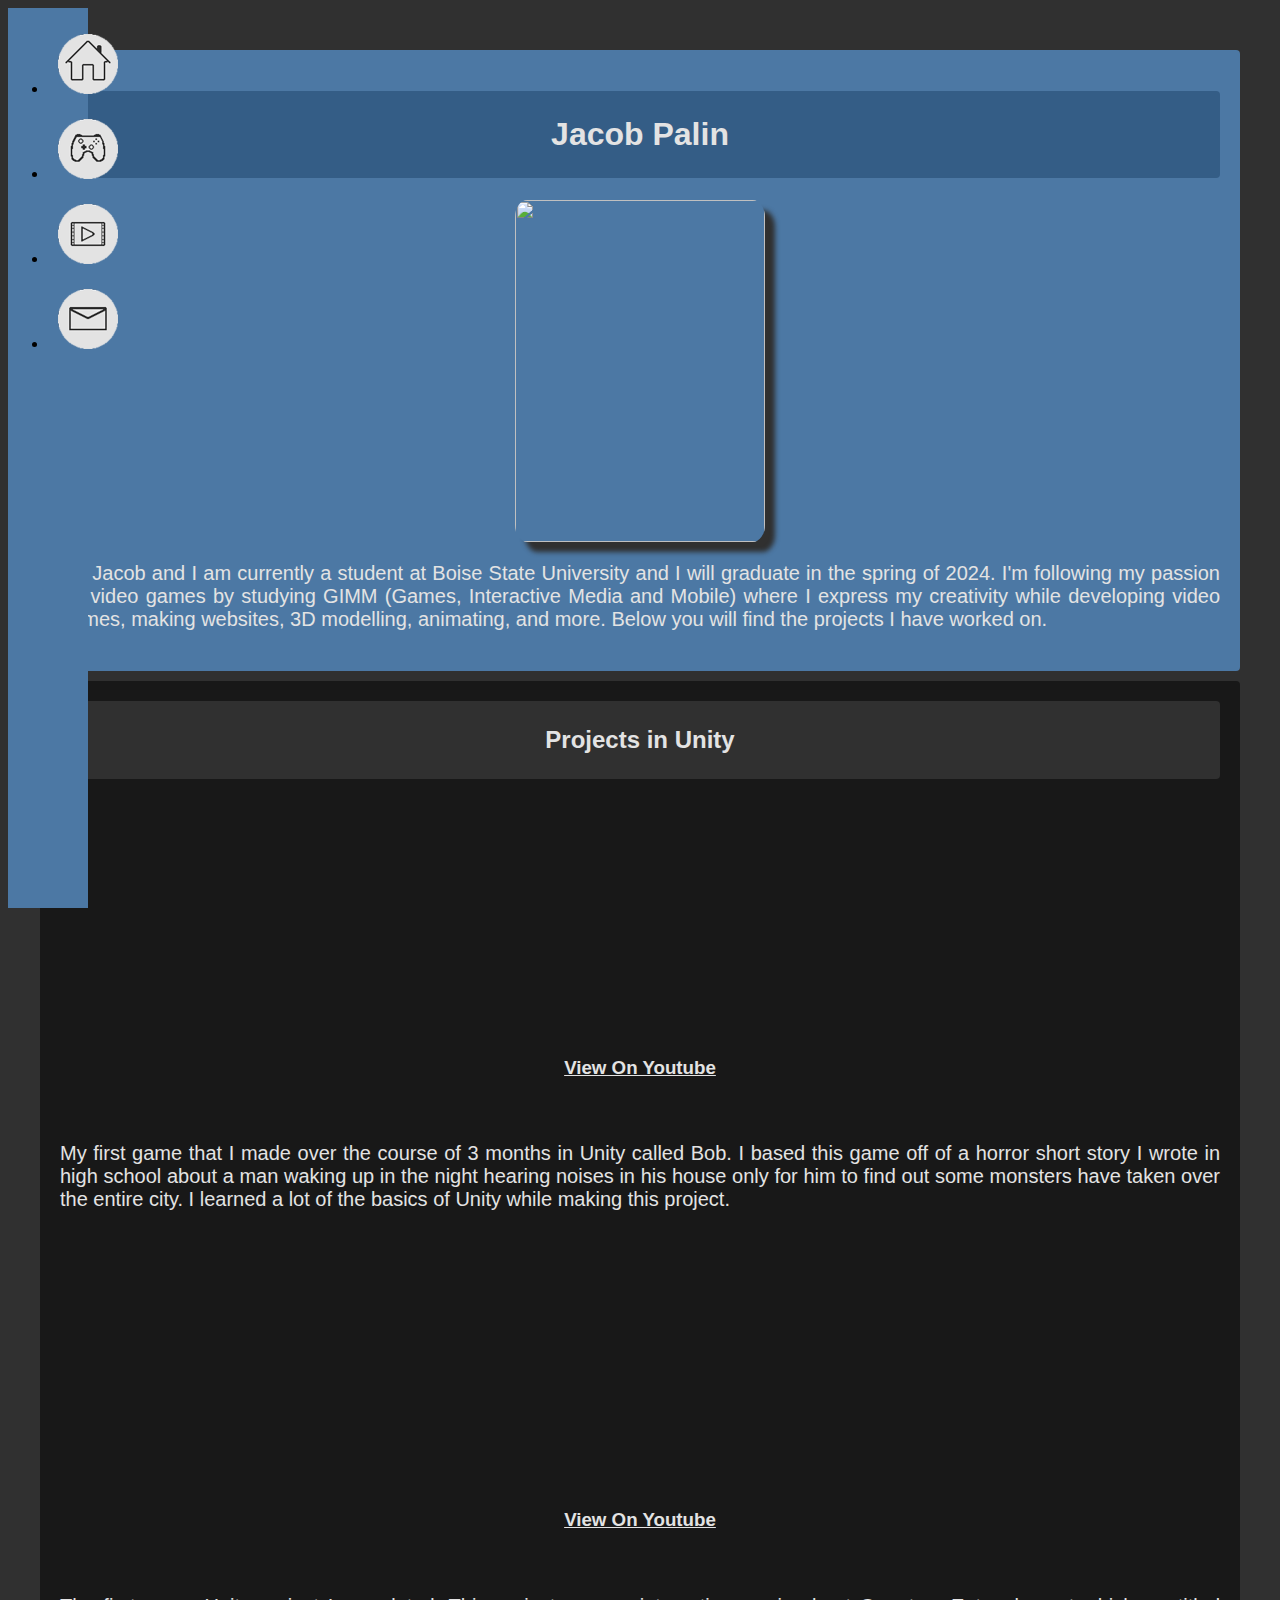
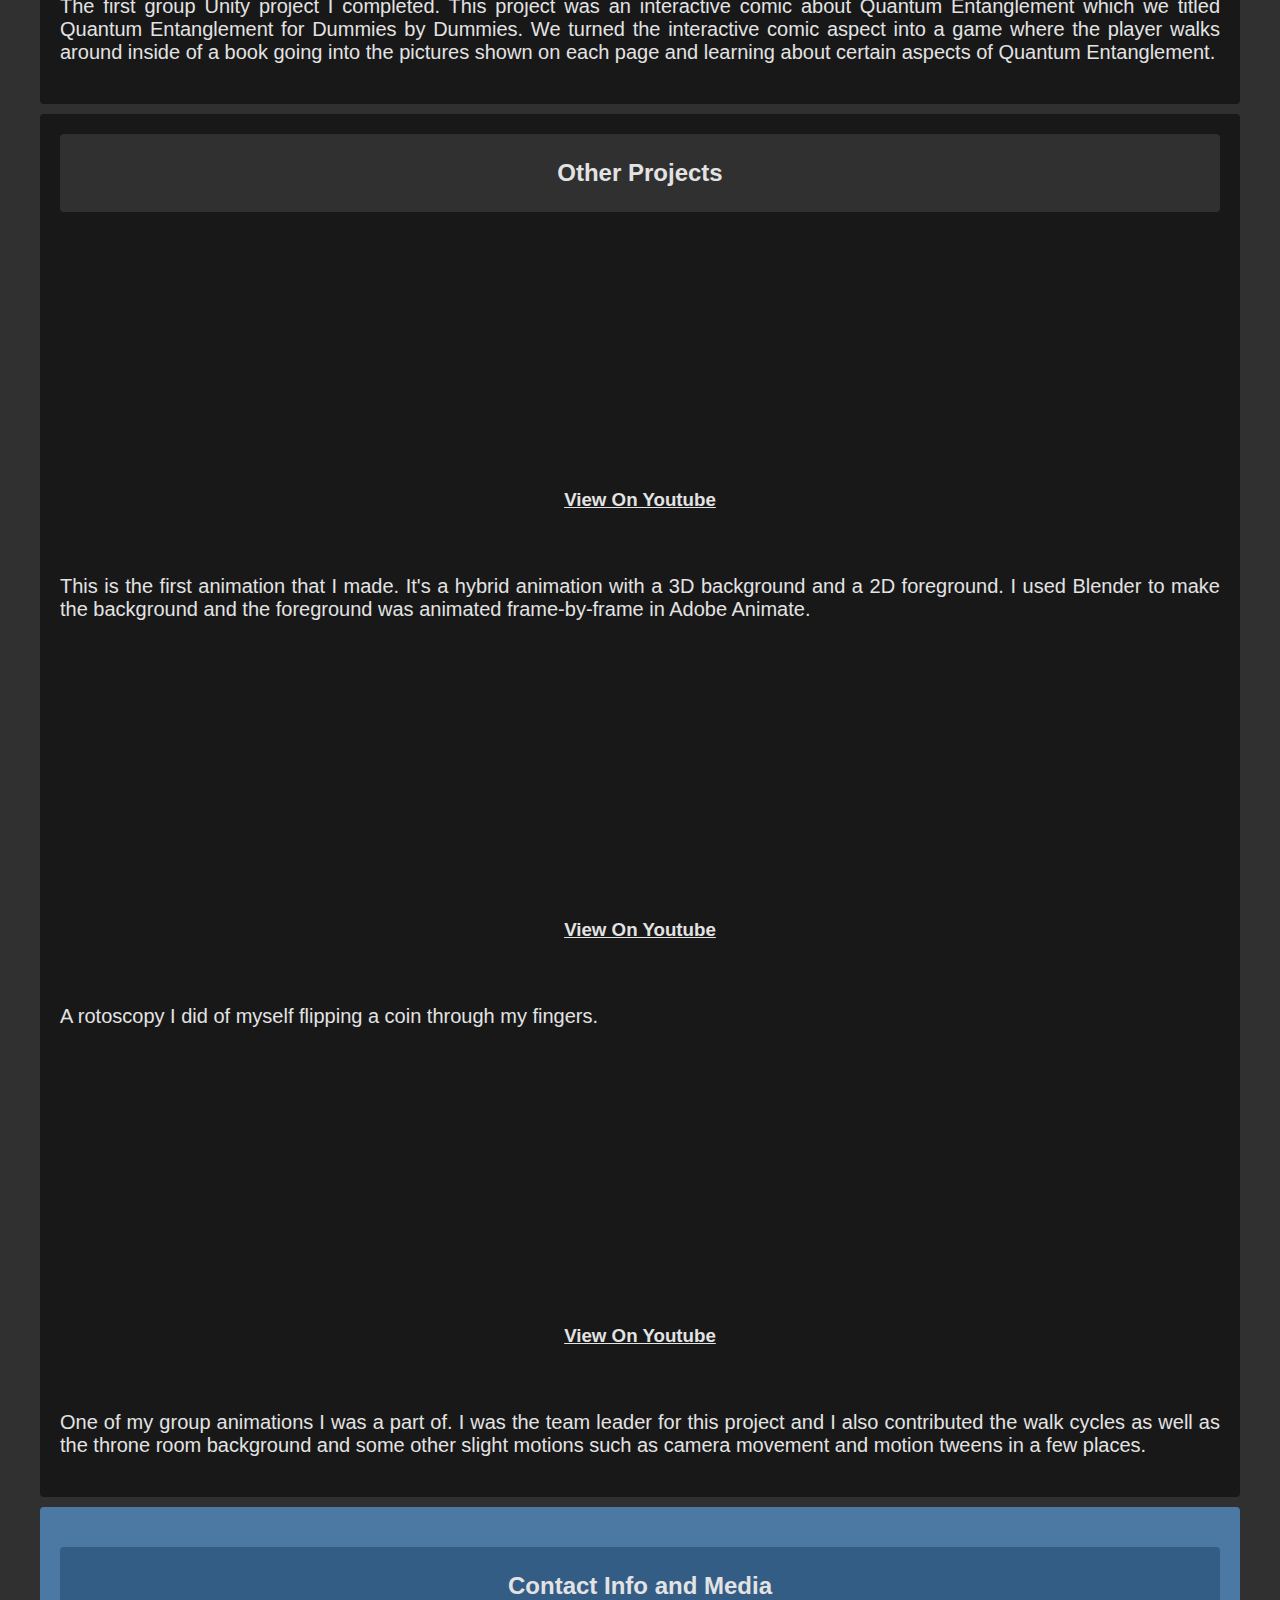
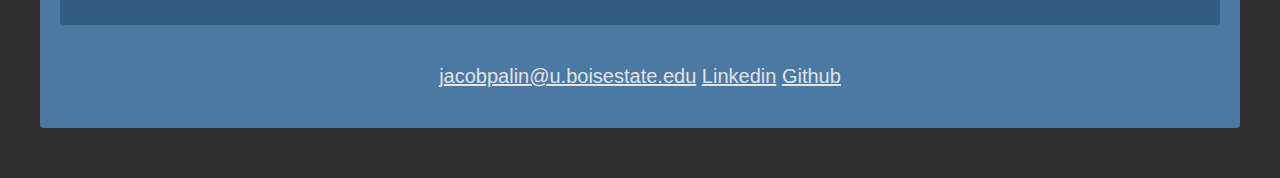
==== commit fcdc5ebf: "updates" ====
--- a/index.html
+++ b/index.html
@@ -28,7 +28,7 @@
         <!-- Left side Navbar  -->
         <nav id="sidebar">
             <div class="sidebar-header">
-                My Portfolio
+                
             </div>
             <ul class="list-unstyled components">
                 <li>
@@ -36,6 +36,11 @@
                         <img src="Images/Home Icon.png" class="NavbarIcon">
                     </a>
                 </li>
+                <!--<li>
+                    <a href="#MainProject">
+                        <img src="Images/Controller Icon.png" class="NavbarIcon">
+                    </a>
+                </li>-->
                 <li>
                     <a href="#Projects1">
                         <img src="Images/Controller Icon.png" class="NavbarIcon">
@@ -57,11 +62,11 @@
         <div id="content">
             <div id="About">
                 <h1> Jacob Palin </h1>
-                <div class="container-fluid">
-                    <div class="row">
-                        <div class="col-md-4"><img src="Images/SelfPortrait.jpg" class="portrait centerPicture">
-                        </div>
-                        <div class="col-md-6">
+                <div class="container">
+                    <div class="row">
+                        <div class="col-lg-5"><img src="Images/SelfPortrait.jpg" class="portrait centerPicture">
+                        </div>
+                        <div class="col-lg-6">
                             <p>
                                 I'm Jacob and I am currently a student at Boise State University and I will graduate in
                                 the spring of 2024. I'm following my passion for video games by studying GIMM (Games,
@@ -70,17 +75,38 @@
                                 projects I have worked on.
                             </p>
                         </div>
-                        <div class="col-md-2">
-                        </div>
-                    </div>
-                </div>
-            </div>
+                        <div class="col-lg-1">
+                        </div>
+                    </div>
+                </div>
+            </div>
+
+            <!--<div id="MainProject">
+                <h2> My Favorite Project </h2>
+                <div class="container">
+                    <div class="row">
+                        <div class="col-xxl-6">
+                            <p class="TextPadding">
+                                My VR spellcasting game I'm still working on for GIMM.
+                            </p>
+                        </div>
+                        <div class="col-xxl-6">
+                            <p>
+                                <center>
+                                    <iframe class="video" ></iframe>
+                                </center>
+                            </p>
+                            <h3><a href="">View On Youtube</a></h3>
+                        </div>
+                    </div>
+                </div>
+            </div>-->
 
             <div id="Projects1">
                 <h2> Projects in Unity </h2>
-                <div class="container-fluid">
-                    <div class="row">
-                        <div class="col-md-3">
+                <div class="container">
+                    <div class="row">
+                        <div class="col-xxl-6">
                             <p>
                                 <center>
                                     <iframe class="video" src="https://www.youtube.com/embed/jTGaA9nww9o"
@@ -97,7 +123,7 @@
                                 the entire city. I learned a lot of the basics of Unity while making this project.
                             </p>
                         </div>
-                        <div class="col-md-3">
+                        <div class="col-xxl-6">
                             <p>
                                 <center>
                                     <iframe class="video" src="https://www.youtube.com/embed/z67nUjPtPA4"
@@ -115,16 +141,16 @@
                                 Quantum Entanglement.
                             </p>
                         </div>
-                        <div class="col-md-3">
-                            <p class="TextPadding">
-                                My VR spellcasting game I'm still working on for GIMM.
-                            </p>
-                        </div>
-                        <div class="col-md-3">
+                        <!--<div class="col-xxl-3">
+                            <p class="TextPadding">
+                                Placeholder text for a future project.
+                            </p>
+                        </div>
+                        <div class="col-xxl-3">
                             <p class="TextPadding">
                                 Thaumaturge, a group game I'm still working on in GIMM 375.
                             </p>
-                        </div>
+                        </div>-->
                     </div>
                 </div>
             </div>
@@ -133,7 +159,7 @@
                 <h2>Other Projects</h2>
                 <div class="container-fluid">
                     <div class="row">
-                        <div class="col-md-3">
+                        <div class="col-xxl-4">
                             <div>
                                 <p class="video">
                                     <center>
@@ -152,7 +178,7 @@
                                 </p>
                             </div>
                         </div>
-                        <div class="col-md-3">
+                        <div class="col-xxl-4">
                             <div>
                                 <p>
                                     <center>
@@ -169,7 +195,7 @@
                                 </p>
                             </div>
                         </div>
-                        <div class="col-md-3">
+                        <div class="col-xxl-4">
                             <div>
                                 <p>
                                     <center>
@@ -188,19 +214,18 @@
                                 </p>
                             </div>
                         </div>
-                        <div class="col-md-3">
+                        <!--<div class="col-md-3">
                             <p class="TextPadding">
                                 Placeholder text for a future project.
                             </p>
-                        </div>
+                        </div>-->
                     </div>
                 </div>
             </div>
             <div id="Contact" class="contactSection">
                 <h2>Contact Info and Media</h2>
-                <p>Email me:
+                <p>
                     <a href="mailto:jacobpalin@u.boisestate.edu"> jacobpalin@u.boisestate.edu</a>
-                    Other Contacts:
                     <a href="https://www.linkedin.com/in/jacob-palin-06b503187/">Linkedin</a>
                     <a href="https://github.com/shadow1jacob">Github</a>
                 </p>
--- a/Styles/style.css
+++ b/Styles/style.css
@@ -13,14 +13,14 @@
        background-color: #303030;
        width: calc(100% - 80px);
        padding: 40px;
-       position:absolute;
+       position: absolute;
        top: 0;
        right: 0;
    }
 
    #content p {
        font-size: 20px;
-       margin: 0 10%;
+       margin: 0;
        font-family: Arial, Helvetica, sans-serif;
        color: #E3E3E3;
        text-align: justify;
@@ -28,12 +28,14 @@
        padding-top: 20px;
    }
 
-   h1, h2, h3 {
+   h1,
+   h2,
+   h3 {
        text-align: center;
        font-family: Arial, Helvetica, sans-serif;
        padding: 25px 0;
        border-radius: 4px;
-   }  
+   }
 
    #content a {
        font-family: Arial, Helvetica, sans-serif;
@@ -60,66 +62,102 @@
        padding-top: 20px;
    }
 
-   #About{
-      background-color: #4C78A4;
-      padding: 20px;
-      color: #E3E3E3;
-      border-radius: 4px;
-      margin: 10px 0;
-   } #About > h1{
-       background-color: #181818;
+   #content .contactSection {
+       background-color: #4C78A4;
+       padding-bottom: 20px;
+   }
 
-}
-#Projects1{
-      background-color: #181818;
-      padding: 20px;
-      color: #E3E3E3;
-      border-radius: 4px;
-      margin: 10px 0;
-   } #Projects1 > h2{
-       background-color: #303030;
-}
-#Projects2{
-      background-color: #181818;
-      padding: 20px;
-      color: #E3E3E3;
-      border-radius: 4px;
-      margin: 10px 0;
-   } #Projects2 > h2{
-       background-color: #303030;
+   #About {
+       background-color: #4C78A4;
+       padding: 20px;
+       color: #E3E3E3;
+       border-radius: 4px;
+       margin: 10px 0;
+   }
+
+   #About>h1 {
+       background-color: #345d86;
+
+   }
+
+   #MainProject {
+    background-color: #181818;
+    padding: 20px 0;
+    color: #E3E3E3;
+    border-radius: 4px;
+    margin: 10px 0;
 }
 
-#Contact {
-      background-color: #4C78A4;
-      padding: 20px;
-      color: #E3E3E3;
-      border-radius: 4px;
-      margin: 10px 0;
+#MainProject>h2 {
+    background-color: #303030;
+    margin: 0 20px;
+}
 
-   } #Contact > h2{
+   #Projects1 {
        background-color: #181818;
-}
+       padding: 20px 0;
+       color: #E3E3E3;
+       border-radius: 4px;
+       margin: 10px 0;
+   }
+
+   #Projects1>h2 {
+       background-color: #303030;
+       margin: 0 20px;
+   }
+
+   #Projects2 {
+       background-color: #181818;
+       padding: 20px 0;
+       color: #E3E3E3;
+       border-radius: 4px;
+       margin: 10px 0;
+   }
+
+   #Projects2>h2 {
+       background-color: #303030;
+       margin: 0 20px;
+   }
+
+   .TextPadding {
+       padding: 0 20px;
+   }
+
+   #Contact {
+       background-color: #4C78A4;
+       padding: 20px;
+       color: #E3E3E3;
+       border-radius: 4px;
+       margin: 10px 0;
+
+   }
+
+   #Contact>h2 {
+       background-color: #345d86;
+   }
 
    .portrait {
        height: 342px;
        width: 250px;
+       border-radius: 5%;
+       box-shadow: 10px 10px 5px #303030;
    }
 
    #Contact p {
        text-align: center;
    }
 
-   #Contact a:hover{
-    background-color: #212f5c;
+   #Contact a:hover {
+       background-color: #a1d0ff;
    }
 
    a:hover {
-       background-color: #4C78A4;
+       background-color: #a1d0ff;
    }
 
-   .video{
-    width: auto;
-    height: auto;
+   .video {
+       width: auto;
+       height: auto;
    }
 
    /**********************
@@ -143,11 +181,11 @@
        position: fixed;
        height: 100vh;
        z-index: 999;
-       background: #212f5c;
+       background: #4C78A4;
    }
 
    #sidebar .sidebar-header {
-       background: #212f5c;
+       background: #4C78A4;
        font-family: Arial, Helvetica, sans-serif;
        color: #E3E3E3;
        text-align: center;
@@ -157,4 +195,4 @@
        padding: 10px;
        font-size: 1.1em;
        display: block;
-   }
+   }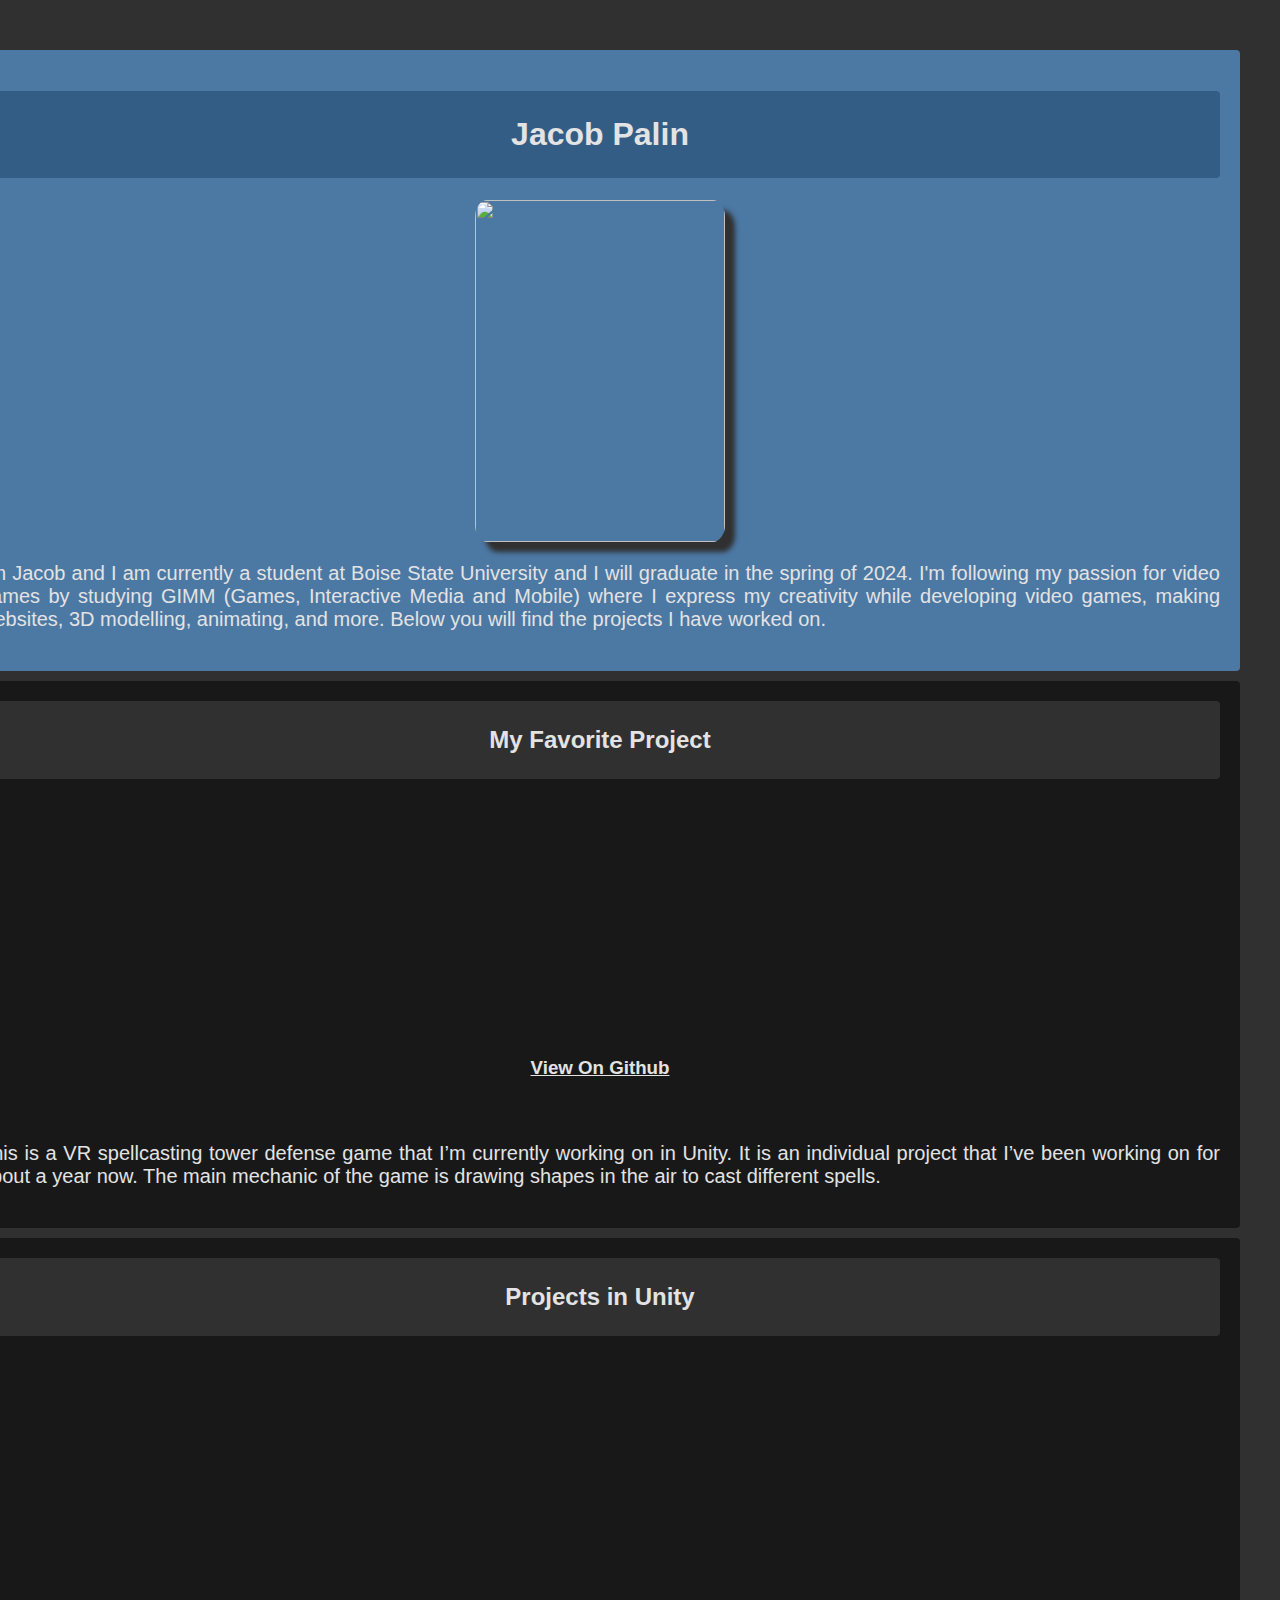
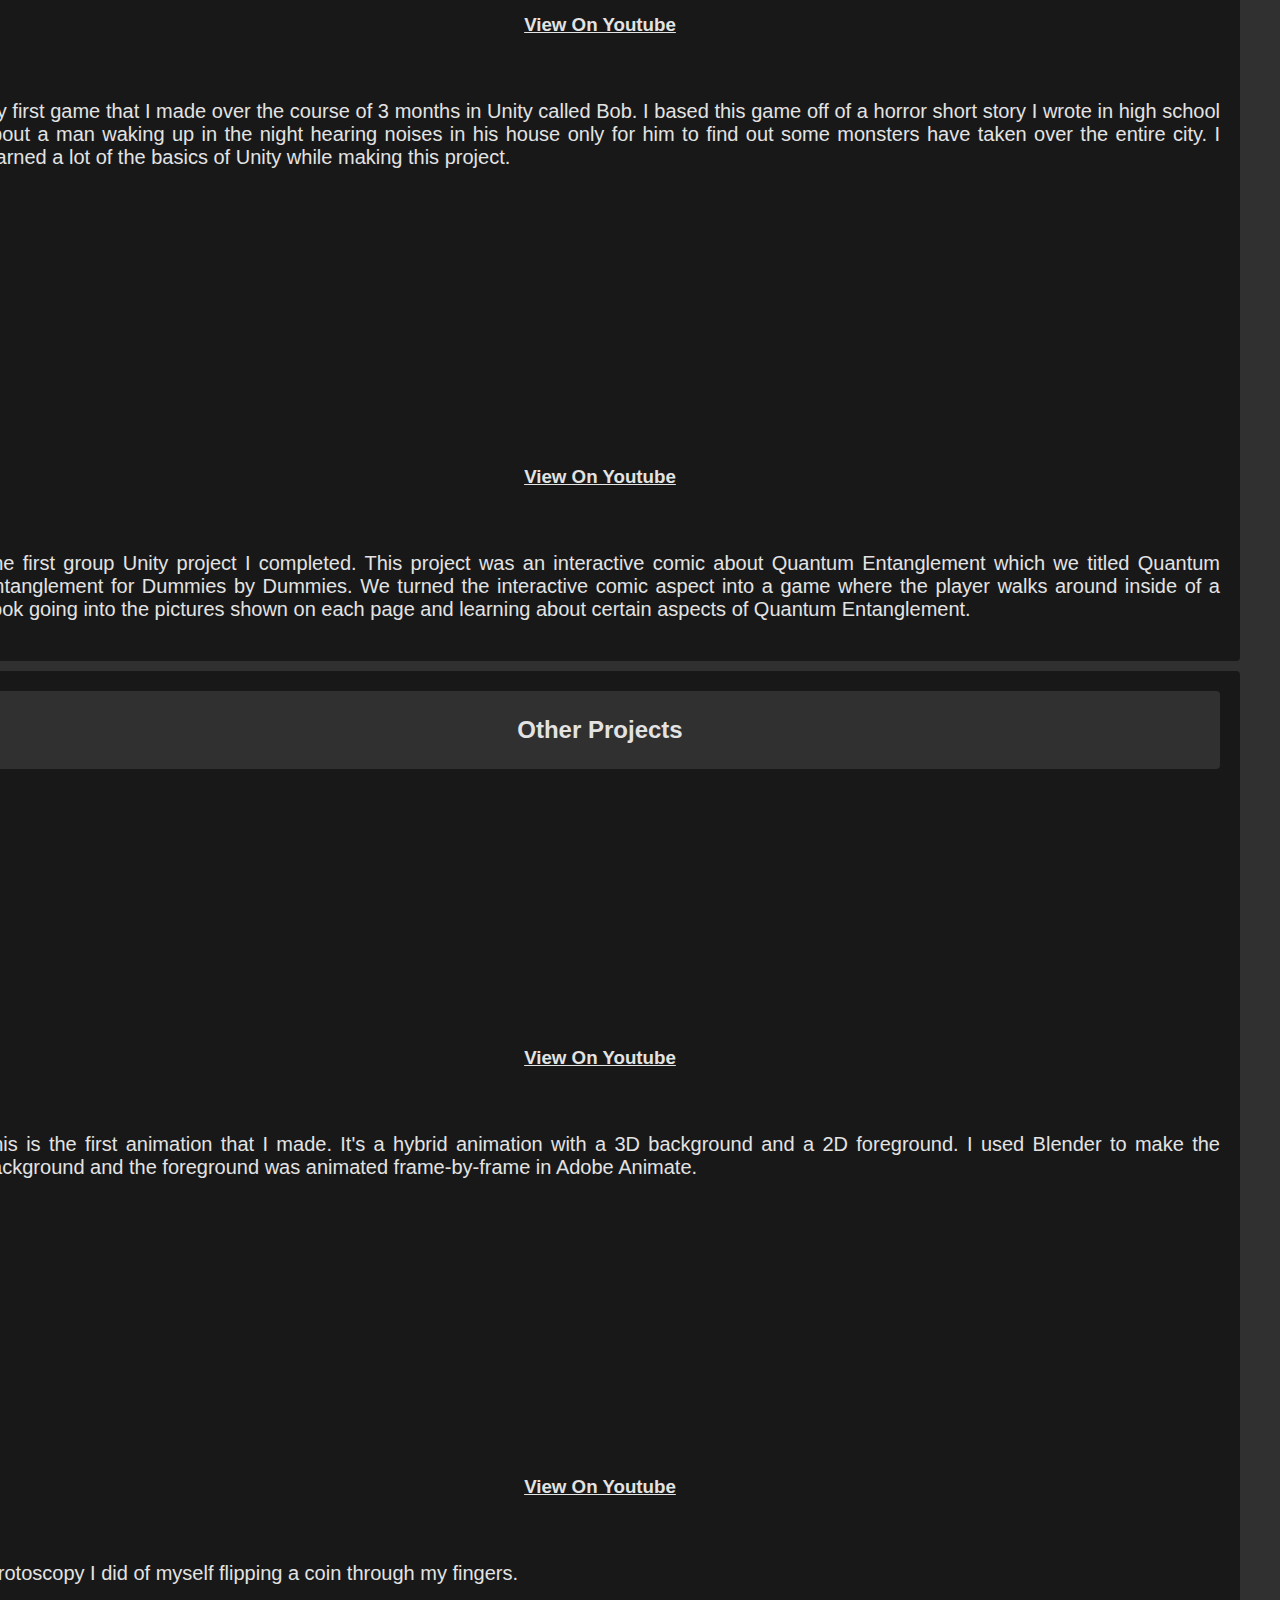
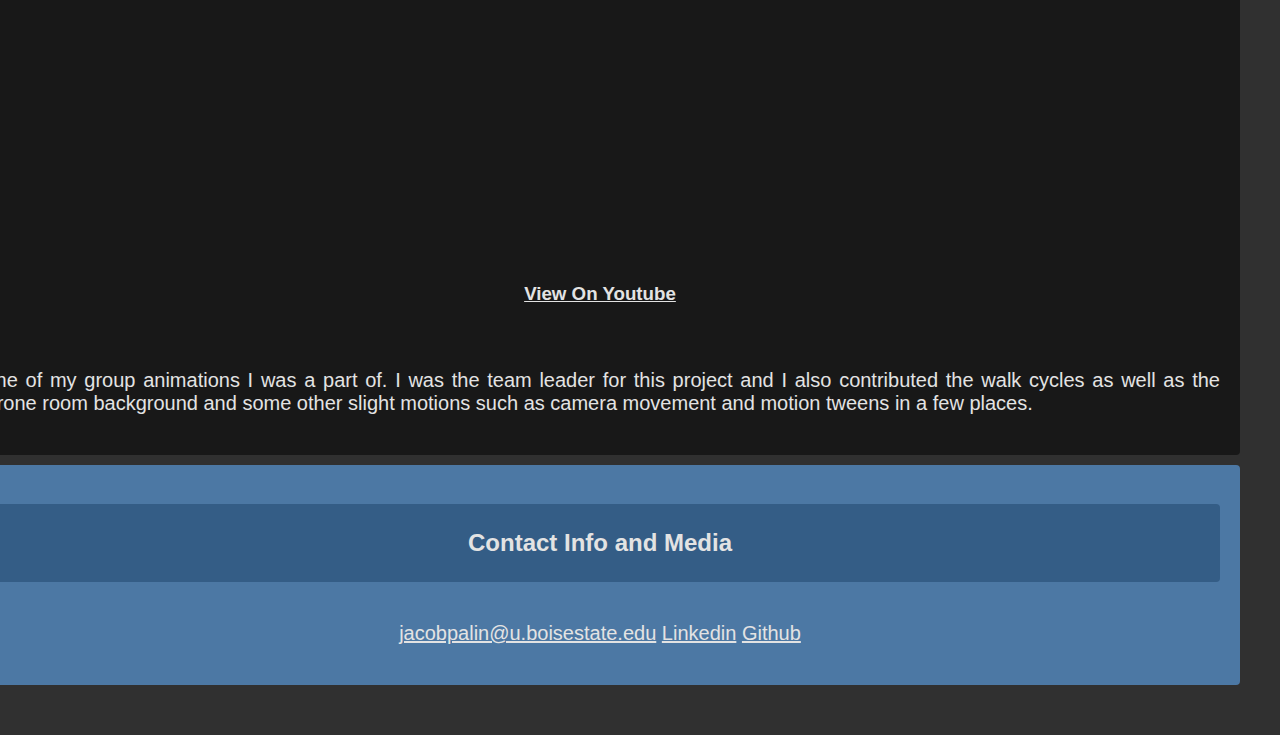
==== commit b2f9351e: "removed sidebar and added new section" ====
--- a/index.html
+++ b/index.html
@@ -25,8 +25,9 @@
 
 <body>
     <div class="wrapper">
+        
         <!-- Left side Navbar  -->
-        <nav id="sidebar">
+        <!--<nav id="sidebar">
             <div class="sidebar-header">
                 
             </div>
@@ -36,11 +37,11 @@
                         <img src="Images/Home Icon.png" class="NavbarIcon">
                     </a>
                 </li>
-                <!--<li>
+                <li>
                     <a href="#MainProject">
                         <img src="Images/Controller Icon.png" class="NavbarIcon">
                     </a>
-                </li>-->
+                </li>
                 <li>
                     <a href="#Projects1">
                         <img src="Images/Controller Icon.png" class="NavbarIcon">
@@ -57,7 +58,7 @@
                     </a>
                 </li>
             </ul>
-        </nav>
+        </nav>-->
 
         <div id="content">
             <div id="About">
@@ -81,26 +82,24 @@
                 </div>
             </div>
 
-            <!--<div id="MainProject">
+            <div id="MainProject">
                 <h2> My Favorite Project </h2>
                 <div class="container">
                     <div class="row">
-                        <div class="col-xxl-6">
-                            <p class="TextPadding">
-                                My VR spellcasting game I'm still working on for GIMM.
-                            </p>
-                        </div>
-                        <div class="col-xxl-6">
+                        <div class="col-xxl-12">
                             <p>
                                 <center>
-                                    <iframe class="video" ></iframe>
+                                    <iframe class="video" src="https://www.youtube.com/embed/tKnOA-giSxg" title="YouTube video player" frameborder="0" allow="accelerometer; autoplay; clipboard-write; encrypted-media; gyroscope; picture-in-picture; web-share" allowfullscreen></iframe>
                                 </center>
                             </p>
-                            <h3><a href="">View On Youtube</a></h3>
-                        </div>
-                    </div>
-                </div>
-            </div>-->
+                            <h3><a href="">View On Github</a></h3>
+                            <p class="TextPadding">
+                                This is a VR spellcasting tower defense game that I’m currently working on in Unity. It is an individual project that I’ve been working on for about a year now. The main mechanic of the game is drawing shapes in the air to cast different spells.
+                            </p>
+                        </div>
+                    </div>
+                </div>
+            </div>
 
             <div id="Projects1">
                 <h2> Projects in Unity </h2>
--- a/Styles/style.css
+++ b/Styles/style.css
@@ -11,7 +11,7 @@
 
    #content {
        background-color: #303030;
-       width: calc(100% - 80px);
+       width: calc(100%);
        padding: 40px;
        position: absolute;
        top: 0;
@@ -76,8 +76,7 @@
    }
 
    #About>h1 {
-       background-color: #345d86;
-
+       background-color:#345d86;
    }
 
    #MainProject {
@@ -133,7 +132,7 @@
    }
 
    #Contact>h2 {
-       background-color: #345d86;
+       background-color:#345d86;
    }
 
    .portrait {
